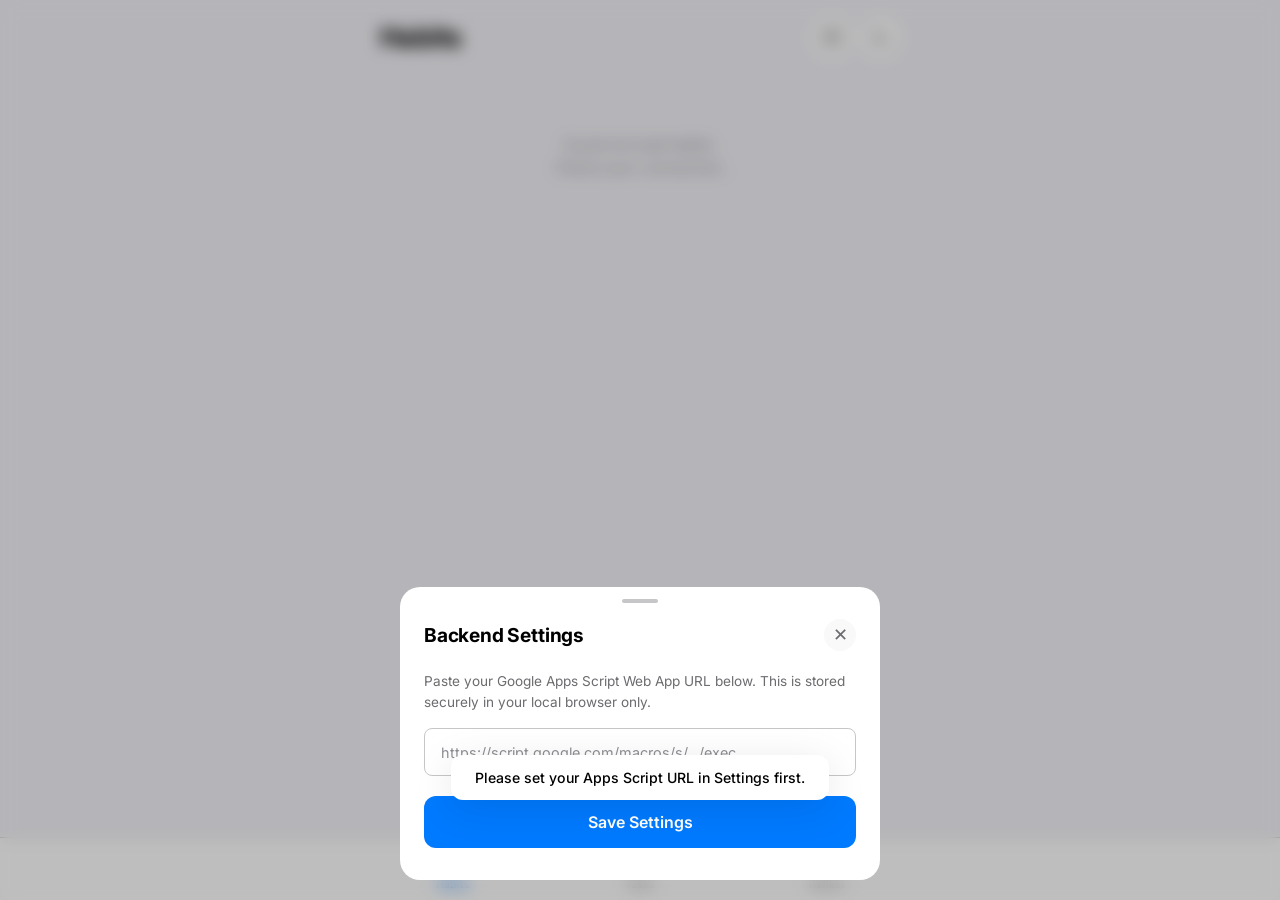
==== index.html @ 32184c13 "initial commit" ====
<!DOCTYPE html>
<html lang="en" data-theme="dark">
<head>
  <meta charset="UTF-8">
  <meta name="viewport" content="width=device-width, initial-scale=1.0, viewport-fit=cover">
  <title>Habits — Behavior Log</title>
  <meta name="description" content="Log your daily habits and discover behavioral patterns.">

  <!-- PWA -->
  <link rel="manifest" href="manifest.json">
  <meta name="theme-color" content="#000000">
  <meta name="apple-mobile-web-app-capable" content="yes">
  <meta name="apple-mobile-web-app-status-bar-style" content="black-translucent">
  <link rel="icon" href="icon-512.png">
  <link rel="apple-touch-icon" href="icon-512.png">

  <!-- Styles -->
  <link rel="stylesheet" href="style.css">
</head>
<body>

  <!-- ====== Header ====== -->
  <header class="header container">
    <h1>Habits</h1>
    <div style="display: flex; gap: 8px; align-items: center;">
      <button id="install-btn" class="theme-toggle hidden" aria-label="Install App" title="Install App">
        <svg viewBox="0 0 24 24" fill="none" stroke="currentColor" stroke-width="1.5" stroke-linecap="round" stroke-linejoin="round">
          <path d="M21 15v4a2 2 0 0 1-2 2H5a2 2 0 0 1-2-2v-4M7 10l5 5 5-5M12 15V3"/>
        </svg>
      </button>
      <button id="settings-btn" class="theme-toggle" aria-label="API Settings" title="API Settings">
        <svg viewBox="0 0 24 24" fill="none" stroke="currentColor" stroke-width="1.5" stroke-linecap="round" stroke-linejoin="round">
          <circle cx="12" cy="12" r="3"/>
          <path d="M19.4 15a1.65 1.65 0 0 0 .33 1.82l.06.06a2 2 0 1 1-2.83 2.83l-.06-.06a1.65 1.65 0 0 0-1.82-.33 1.65 1.65 0 0 0-1 1.51V21a2 2 0 0 1-4 0v-.09A1.65 1.65 0 0 0 9 19.4a1.65 1.65 0 0 0-1.82.33l-.06.06a2 2 0 1 1-2.83-2.83l.06-.06a1.65 1.65 0 0 0 .33-1.82 1.65 1.65 0 0 0-1.51-1H3a2 2 0 0 1 0-4h.09A1.65 1.65 0 0 0 4.6 9a1.65 1.65 0 0 0-.33-1.82l-.06-.06a2 2 0 1 1 2.83-2.83l.06.06a1.65 1.65 0 0 0 1.82.33H9a1.65 1.65 0 0 0 1-1.51V3a2 2 0 0 1 4 0v.09a1.65 1.65 0 0 0 1 1.51 1.65 1.65 0 0 0 1.82-.33l.06-.06a2 2 0 1 1 2.83 2.83l-.06.06a1.65 1.65 0 0 0-.33 1.82V9a1.65 1.65 0 0 0 1.51 1H21a2 2 0 0 1 0 4h-.09a1.65 1.65 0 0 0-1.51 1z"/>
        </svg>
      </button>
      <button id="theme-toggle" class="theme-toggle" aria-label="Toggle theme"></button>
    </div>
  </header>

  <!-- ====== Settings Modal ====== -->
  <div id="settings-overlay" class="modal-overlay">
    <div class="modal">
      <div class="modal-handle"></div>
      <div class="modal-header">
        <h2>Backend Settings</h2>
        <button id="settings-close" class="modal-close" aria-label="Close">✕</button>
      </div>
      <p style="font-size: 0.85rem; color: var(--text-secondary); margin-bottom: 16px;">
        Paste your Google Apps Script Web App URL below. This is stored securely in your local browser only.
      </p>
      <input type="password" id="api-url-input" class="notes-field" style="min-height: 48px; margin-bottom: 20px;" placeholder="https://script.google.com/macros/s/.../exec">
      <button id="settings-save-btn" class="save-btn">Save Settings</button>
    </div>
  </div>

  <!-- ====== Content ====== -->
  <main class="container">
    <div id="loading" class="loading">
      <div class="loading-spinner"></div>
      <p>Loading habits…</p>
    </div>
    <div id="list" class="card-list"></div>
  </main>

  <!-- ====== Log Modal ====== -->
  <div id="modal-overlay" class="modal-overlay">
    <div class="modal">
      <div class="modal-handle"></div>

      <div class="modal-header">
        <h2 id="modal-title">Habit Name</h2>
        <button id="modal-close" class="modal-close" aria-label="Close">✕</button>
      </div>

      <!-- Status Selection -->
      <div class="status-group">
        <button class="status-btn" data-status="Done">
          <span class="status-icon">✓</span>
          Done
        </button>
        <button class="status-btn" data-status="Failed">
          <span class="status-icon">✗</span>
          Failed
        </button>
        <button class="status-btn" data-status="Skipped">
          <span class="status-icon">○</span>
          Skipped
        </button>
      </div>

      <!-- Reason Selection (shown for Failed / Skipped) -->
      <div id="reason-section" class="reason-section">
        <p class="reason-label">What happened?</p>
        <div class="reason-chips">
          <button class="chip" data-reason="Phone">📱 Phone</button>
          <button class="chip" data-reason="Social Media">📲 Social Media</button>
          <button class="chip" data-reason="Too Tired">😴 Too Tired</button>
          <button class="chip" data-reason="No Motivation">😐 No Motivation</button>
          <button class="chip" data-reason="Forgot">🤔 Forgot</button>
          <button class="chip" data-reason="Unexpected Work">💼 Unexpected Work</button>
          <button class="chip" data-reason="No Time">⏰ No Time</button>
          <button class="chip" data-reason="Other">💬 Other</button>
        </div>
      </div>

      <!-- Notes -->
      <textarea id="notes" class="notes-field" placeholder="Notes (optional)" rows="3"></textarea>

      <!-- Save -->
      <button id="save-btn" class="save-btn" disabled>Save Log</button>
    </div>
  </div>

  <!-- ====== Bottom Navigation ====== -->
  <nav class="bottom-nav">
    <div class="nav-inner">
      <a href="index.html" class="nav-item active" aria-label="Habits">
        <svg viewBox="0 0 24 24" fill="none" stroke="currentColor" stroke-width="1.5" stroke-linecap="round" stroke-linejoin="round">
          <circle cx="12" cy="12" r="10"/>
          <path d="m9 12 2 2 4-4"/>
        </svg>
        <span>Habits</span>
      </a>
      <a href="tasks.html" class="nav-item" aria-label="Tasks">
        <svg viewBox="0 0 24 24" fill="none" stroke="currentColor" stroke-width="1.5" stroke-linecap="round" stroke-linejoin="round">
          <rect x="4" y="3" width="16" height="18" rx="2"/>
          <path d="M10 7h4M8 12h8M8 16h5"/>
        </svg>
        <span>Tasks</span>
      </a>
      <a href="reflection.html" class="nav-item" aria-label="Reflect">
        <svg viewBox="0 0 24 24" fill="none" stroke="currentColor" stroke-width="1.5" stroke-linecap="round" stroke-linejoin="round">
          <circle cx="12" cy="12" r="5"/>
          <path d="M12 1v2M12 21v2M4.22 4.22l1.42 1.42M18.36 18.36l1.42 1.42M1 12h2M21 12h2M4.22 19.78l1.42-1.42M18.36 5.64l1.42-1.42"/>
        </svg>
        <span>Reflect</span>
      </a>
    </div>
  </nav>

  <!-- ====== Scripts ====== -->
  <script src="script.js"></script>
  <script>
    // Initialize the Habits page
    document.addEventListener('DOMContentLoaded', initHabitsPage);
  </script>
</body>
</html>
---- style.css ----
/* ============================================================
   Behavior Log — Stylesheet
   A premium minimal design inspired by Apple's design language.
   ============================================================ */

/* --- Google Font --- */
@import url('https://fonts.googleapis.com/css2?family=Inter:wght@400;500;600;700&display=swap');

/* ============================================================
   Design Tokens
   ============================================================ */
:root {
  /* Dark theme (default) */
  --bg: #000000;
  --bg-secondary: #0a0a0a;
  --surface: #1c1c1e;
  --surface-hover: #2c2c2e;
  --separator: #38383a;
  --text: #ffffff;
  --text-secondary: #8e8e93;
  --text-tertiary: #636366;
  --accent: #0a84ff;
  --accent-hover: #409cff;
  --success: #30d158;
  --success-bg: rgba(48, 209, 88, 0.12);
  --danger: #ff453a;
  --danger-bg: rgba(255, 69, 58, 0.12);
  --warning: #ff9f0a;
  --warning-bg: rgba(255, 159, 10, 0.12);
  --nav-bg: rgba(28, 28, 30, 0.88);
  --modal-overlay: rgba(0, 0, 0, 0.5);
  --shadow: 0 2px 20px rgba(0, 0, 0, 0.4);
  --shadow-lg: 0 8px 40px rgba(0, 0, 0, 0.5);
  --radius: 16px;
  --radius-sm: 12px;
  --radius-xs: 8px;
  --transition: 0.25s cubic-bezier(0.25, 0.1, 0.25, 1);
  --font: 'Inter', -apple-system, BlinkMacSystemFont, 'Segoe UI', sans-serif;
}

[data-theme="light"] {
  --bg: #f2f2f7;
  --bg-secondary: #e5e5ea;
  --surface: #ffffff;
  --surface-hover: #f9f9f9;
  --separator: #c6c6c8;
  --text: #000000;
  --text-secondary: #6c6c70;
  --text-tertiary: #8e8e93;
  --accent: #007aff;
  --accent-hover: #0056b3;
  --success: #248a3d;
  --success-bg: rgba(36, 138, 61, 0.1);
  --danger: #d70015;
  --danger-bg: rgba(215, 0, 21, 0.08);
  --warning: #c27800;
  --warning-bg: rgba(194, 120, 0, 0.08);
  --nav-bg: rgba(255, 255, 255, 0.88);
  --modal-overlay: rgba(0, 0, 0, 0.25);
  --shadow: 0 2px 20px rgba(0, 0, 0, 0.06);
  --shadow-lg: 0 8px 40px rgba(0, 0, 0, 0.1);
}

/* ============================================================
   Reset & Base
   ============================================================ */
*,
*::before,
*::after {
  margin: 0;
  padding: 0;
  box-sizing: border-box;
}

html {
  font-size: 16px;
  -webkit-text-size-adjust: 100%;
}

body {
  font-family: var(--font);
  background: var(--bg);
  color: var(--text);
  line-height: 1.5;
  min-height: 100dvh;
  padding-bottom: 90px; /* space for bottom nav */
  transition: background var(--transition), color var(--transition);
  -webkit-font-smoothing: antialiased;
  -moz-osx-font-smoothing: grayscale;
}

/* ============================================================
   Layout
   ============================================================ */
.container {
  max-width: 560px;
  margin: 0 auto;
  padding: 0 20px;
}

/* ============================================================
   Header
   ============================================================ */
.header {
  position: sticky;
  top: 0;
  z-index: 50;
  padding: 16px 20px;
  display: flex;
  align-items: center;
  justify-content: space-between;
  background: var(--bg);
  transition: background var(--transition);
}

.header h1 {
  font-size: 1.75rem;
  font-weight: 700;
  letter-spacing: -0.02em;
}

.theme-toggle {
  display: flex;
  align-items: center;
  justify-content: center;
  width: 40px;
  height: 40px;
  border: none;
  border-radius: 50%;
  background: var(--surface);
  color: var(--text-secondary);
  cursor: pointer;
  transition: background var(--transition), transform var(--transition);
}

.theme-toggle:hover {
  background: var(--surface-hover);
}

.theme-toggle:active {
  transform: scale(0.92);
}

.theme-toggle svg {
  width: 20px;
  height: 20px;
}

/* ============================================================
   Cards — Habit / Task items
   ============================================================ */
.card-list {
  display: flex;
  flex-direction: column;
  gap: 10px;
  padding: 8px 0 24px;
}

.card {
  background: var(--surface);
  border-radius: var(--radius-sm);
  padding: 18px 20px;
  cursor: pointer;
  transition: background var(--transition), transform var(--transition),
              box-shadow var(--transition);
  animation: card-enter 0.4s ease both;
}

.card:hover {
  background: var(--surface-hover);
  box-shadow: var(--shadow);
}

.card:active {
  transform: scale(0.98);
}

.card-name {
  display: block;
  font-size: 1.05rem;
  font-weight: 600;
  color: var(--text);
}

.card-meta {
  display: block;
  font-size: 0.82rem;
  color: var(--text-tertiary);
  margin-top: 4px;
}

@keyframes card-enter {
  from {
    opacity: 0;
    transform: translateY(12px);
  }
  to {
    opacity: 1;
    transform: translateY(0);
  }
}

/* ============================================================
   Loading & Empty States
   ============================================================ */
.loading,
.empty-state {
  text-align: center;
  padding: 60px 20px;
  color: var(--text-tertiary);
  font-size: 0.95rem;
}

.loading-spinner {
  display: inline-block;
  width: 24px;
  height: 24px;
  border: 2px solid var(--separator);
  border-top-color: var(--accent);
  border-radius: 50%;
  animation: spin 0.8s linear infinite;
  margin-bottom: 12px;
}

@keyframes spin {
  to { transform: rotate(360deg); }
}

/* ============================================================
   Modal — Log Entry
   ============================================================ */
.modal-overlay {
  position: fixed;
  inset: 0;
  z-index: 100;
  background: var(--modal-overlay);
  backdrop-filter: blur(8px);
  -webkit-backdrop-filter: blur(8px);
  display: flex;
  align-items: flex-end;
  justify-content: center;
  opacity: 0;
  visibility: hidden;
  transition: opacity 0.3s ease, visibility 0.3s ease;
}

.modal-overlay.active {
  opacity: 1;
  visibility: visible;
}

.modal {
  background: var(--surface);
  border-radius: 20px 20px 0 0;
  width: 100%;
  max-width: 560px;
  max-height: 85dvh;
  overflow-y: auto;
  padding: 0 24px 32px;
  transform: translateY(100%);
  transition: transform 0.35s cubic-bezier(0.32, 0.72, 0, 1);
}

.modal-overlay.active .modal {
  transform: translateY(0);
}

.modal-handle {
  display: flex;
  justify-content: center;
  padding: 12px 0 8px;
}

.modal-handle::after {
  content: '';
  width: 36px;
  height: 4px;
  background: var(--separator);
  border-radius: 2px;
}

.modal-header {
  display: flex;
  align-items: center;
  justify-content: space-between;
  padding: 8px 0 20px;
}

.modal-header h2 {
  font-size: 1.2rem;
  font-weight: 700;
  letter-spacing: -0.01em;
}

.modal-close {
  display: flex;
  align-items: center;
  justify-content: center;
  width: 32px;
  height: 32px;
  border: none;
  border-radius: 50%;
  background: var(--surface-hover);
  color: var(--text-secondary);
  font-size: 1.1rem;
  cursor: pointer;
  transition: background var(--transition), transform var(--transition);
}

.modal-close:active {
  transform: scale(0.9);
}

/* --- Status Buttons --- */
.status-group {
  display: grid;
  grid-template-columns: repeat(3, 1fr);
  gap: 10px;
  margin-bottom: 24px;
}

.status-btn {
  display: flex;
  flex-direction: column;
  align-items: center;
  gap: 6px;
  padding: 16px 8px;
  border: 1.5px solid var(--separator);
  border-radius: var(--radius-sm);
  background: transparent;
  color: var(--text-secondary);
  font-family: var(--font);
  font-size: 0.82rem;
  font-weight: 500;
  cursor: pointer;
  transition: all var(--transition);
}

.status-btn .status-icon {
  font-size: 1.3rem;
}

.status-btn:active {
  transform: scale(0.95);
}

.status-btn.active-done {
  border-color: var(--success);
  background: var(--success-bg);
  color: var(--success);
}

.status-btn.active-failed {
  border-color: var(--danger);
  background: var(--danger-bg);
  color: var(--danger);
}

.status-btn.active-skipped {
  border-color: var(--warning);
  background: var(--warning-bg);
  color: var(--warning);
}

/* --- Reason Section --- */
.reason-section {
  margin-bottom: 24px;
  max-height: 0;
  overflow: hidden;
  opacity: 0;
  transition: max-height 0.35s ease, opacity 0.25s ease, margin 0.35s ease;
}

.reason-section.visible {
  max-height: 300px;
  opacity: 1;
}

.reason-label {
  font-size: 0.85rem;
  font-weight: 600;
  color: var(--text-secondary);
  margin-bottom: 12px;
}

.reason-chips {
  display: flex;
  flex-wrap: wrap;
  gap: 8px;
}

.chip {
  padding: 8px 14px;
  border: 1px solid var(--separator);
  border-radius: 20px;
  background: transparent;
  color: var(--text-secondary);
  font-family: var(--font);
  font-size: 0.8rem;
  font-weight: 500;
  cursor: pointer;
  transition: all var(--transition);
  white-space: nowrap;
}

.chip:active {
  transform: scale(0.95);
}

.chip.active {
  border-color: var(--accent);
  background: rgba(10, 132, 255, 0.12);
  color: var(--accent);
}

/* --- Notes --- */
.notes-field {
  width: 100%;
  min-height: 80px;
  padding: 14px 16px;
  border: 1px solid var(--separator);
  border-radius: var(--radius-xs);
  background: transparent;
  color: var(--text);
  font-family: var(--font);
  font-size: 0.9rem;
  resize: vertical;
  transition: border-color var(--transition);
  margin-bottom: 24px;
}

.notes-field::placeholder {
  color: var(--text-tertiary);
}

.notes-field:focus {
  outline: none;
  border-color: var(--accent);
}

/* --- Save Button --- */
.save-btn {
  width: 100%;
  padding: 16px;
  border: none;
  border-radius: var(--radius-sm);
  background: var(--accent);
  color: #ffffff;
  font-family: var(--font);
  font-size: 1rem;
  font-weight: 600;
  cursor: pointer;
  transition: background var(--transition), opacity var(--transition),
              transform var(--transition);
}

.save-btn:hover:not(:disabled) {
  background: var(--accent-hover);
}

.save-btn:active:not(:disabled) {
  transform: scale(0.98);
}

.save-btn:disabled {
  opacity: 0.35;
  cursor: not-allowed;
}

.save-btn.saved {
  background: var(--success);
}

/* ============================================================
   Insight Cards — Reflection Page
   ============================================================ */
.insight-list {
  display: flex;
  flex-direction: column;
  gap: 12px;
  padding: 8px 0 24px;
}

.insight-card {
  background: var(--surface);
  border-radius: var(--radius-sm);
  padding: 20px;
  animation: card-enter 0.4s ease both;
}

.insight-title {
  font-size: 0.78rem;
  font-weight: 600;
  text-transform: uppercase;
  letter-spacing: 0.04em;
  color: var(--text-tertiary);
  margin-bottom: 6px;
}

.insight-text {
  font-size: 1rem;
  font-weight: 500;
  color: var(--text);
  line-height: 1.5;
  white-space: pre-line;
}

/* Insight accent colors */
.insight-card.positive .insight-title { color: var(--success); }
.insight-card.negative .insight-title { color: var(--danger); }
.insight-card.neutral .insight-title  { color: var(--accent); }
.insight-card.warning .insight-title  { color: var(--warning); }

/* --- Refresh Button --- */
.refresh-btn {
  display: flex;
  align-items: center;
  gap: 6px;
  padding: 10px 18px;
  border: 1px solid var(--separator);
  border-radius: 20px;
  background: transparent;
  color: var(--text-secondary);
  font-family: var(--font);
  font-size: 0.85rem;
  font-weight: 500;
  cursor: pointer;
  transition: all var(--transition);
}

.refresh-btn:active {
  transform: scale(0.95);
}

.refresh-btn svg {
  width: 16px;
  height: 16px;
}

/* ============================================================
   Bottom Navigation
   ============================================================ */
.bottom-nav {
  position: fixed;
  bottom: 0;
  left: 0;
  right: 0;
  z-index: 80;
  display: flex;
  justify-content: center;
  background: var(--nav-bg);
  backdrop-filter: blur(20px);
  -webkit-backdrop-filter: blur(20px);
  border-top: 0.5px solid var(--separator);
  padding-bottom: env(safe-area-inset-bottom, 0);
}

.nav-inner {
  display: flex;
  width: 100%;
  max-width: 560px;
}

.nav-item {
  flex: 1;
  display: flex;
  flex-direction: column;
  align-items: center;
  gap: 4px;
  padding: 10px 0 8px;
  text-decoration: none;
  color: var(--text-tertiary);
  font-size: 0.68rem;
  font-weight: 500;
  transition: color var(--transition);
}

.nav-item svg {
  width: 24px;
  height: 24px;
  transition: color var(--transition);
}

.nav-item.active {
  color: var(--accent);
}

/* ============================================================
   Utility
   ============================================================ */
.hidden {
  display: none !important;
}

/* Scrollbar */
::-webkit-scrollbar {
  width: 4px;
}

::-webkit-scrollbar-track {
  background: transparent;
}

::-webkit-scrollbar-thumb {
  background: var(--separator);
  border-radius: 2px;
}

/* ============================================================
   Toast Notification
   ============================================================ */
.toast {
  position: fixed;
  bottom: 100px;
  left: 50%;
  transform: translateX(-50%) translateY(20px);
  background: var(--surface);
  color: var(--text);
  padding: 12px 24px;
  border-radius: 12px;
  font-size: 0.88rem;
  font-weight: 500;
  box-shadow: var(--shadow-lg);
  opacity: 0;
  visibility: hidden;
  transition: all 0.3s ease;
  z-index: 200;
  white-space: nowrap;
}

.toast.show {
  opacity: 1;
  visibility: visible;
  transform: translateX(-50%) translateY(0);
}

/* ============================================================
   Responsive Adjustments
   ============================================================ */
@media (min-width: 600px) {
  .modal {
    border-radius: 20px;
    margin-bottom: 20px;
    max-width: 480px;
  }
}
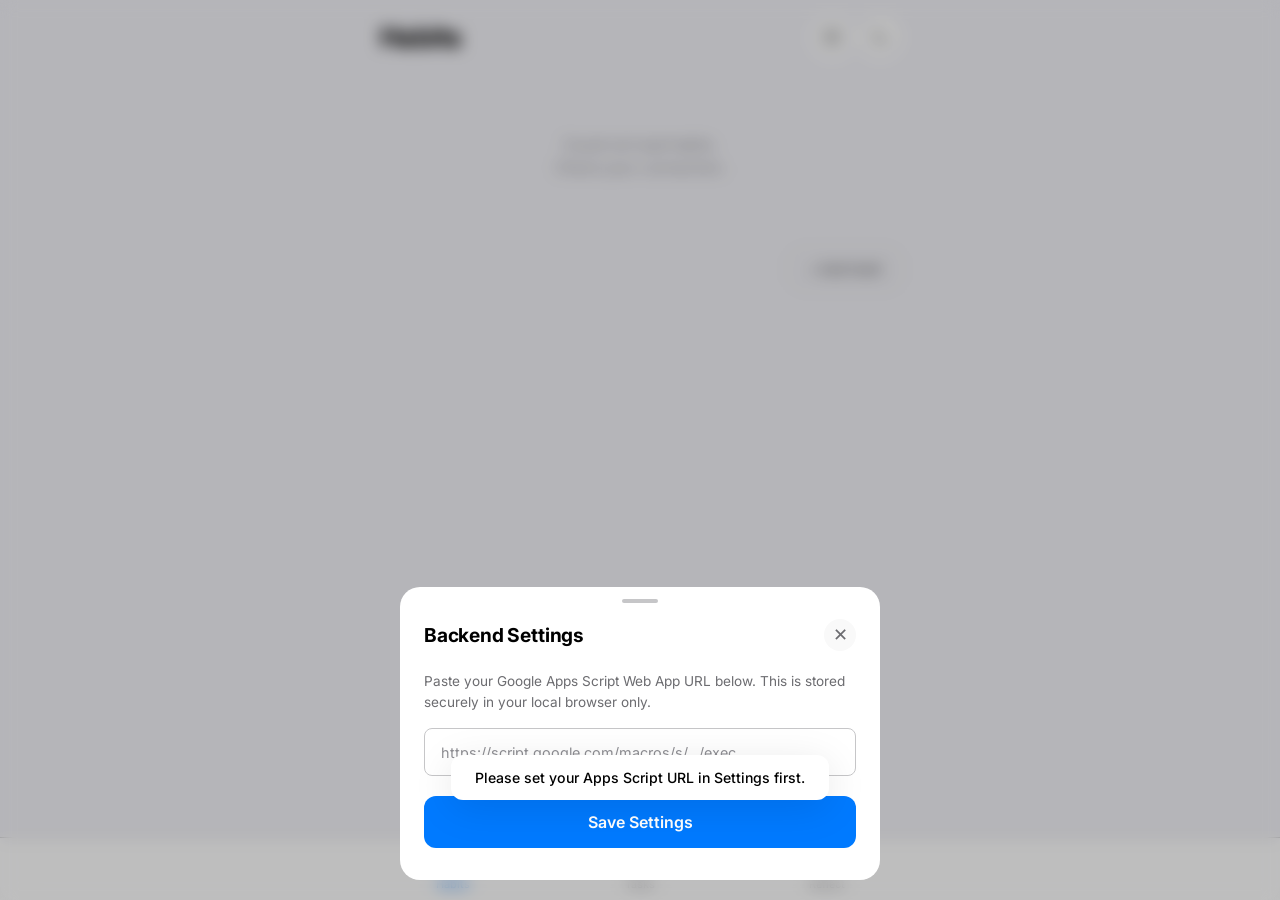
==== commit 2d12ede8: "Initialize Behavior Log PWA with dynamic Settings, Add Item modal, and push notifications" ====
--- a/index.html
+++ b/index.html
@@ -60,8 +60,37 @@
       <div class="loading-spinner"></div>
       <p>Loading habits…</p>
     </div>
+    
+    <div style="display: flex; justify-content: flex-end; padding: 10px 0;">
+      <button id="add-item-trigger-btn" class="refresh-btn" style="border-radius: 12px; padding: 10px 16px; font-weight: 600;">
+        + Add Habit
+      </button>
+    </div>
+
     <div id="list" class="card-list"></div>
   </main>
+
+  <!-- ====== Add Item Modal ====== -->
+  <div id="add-item-overlay" class="modal-overlay">
+    <div class="modal">
+      <div class="modal-handle"></div>
+      <div class="modal-header">
+        <h2 id="add-modal-title">Create Habit</h2>
+        <button id="add-modal-close" class="modal-close" aria-label="Close">✕</button>
+      </div>
+      
+      <p class="reason-label">Name</p>
+      <input type="text" id="new-item-name" class="notes-field" style="min-height: 48px; margin-bottom: 16px;" placeholder="e.g. Read Book, Workout">
+      
+      <p class="reason-label">Scheduled Time (optional)</p>
+      <input type="text" id="new-item-time" class="notes-field" style="min-height: 48px; margin-bottom: 16px;" placeholder="e.g. 07:00 AM, Evening">
+      
+      <p class="reason-label">Place (optional)</p>
+      <input type="text" id="new-item-place" class="notes-field" style="min-height: 48px; margin-bottom: 24px;" placeholder="e.g. Living Room, Bedroom">
+
+      <button id="add-item-save-btn" class="save-btn">Create Habit</button>
+    </div>
+  </div>
 
   <!-- ====== Log Modal ====== -->
   <div id="modal-overlay" class="modal-overlay">
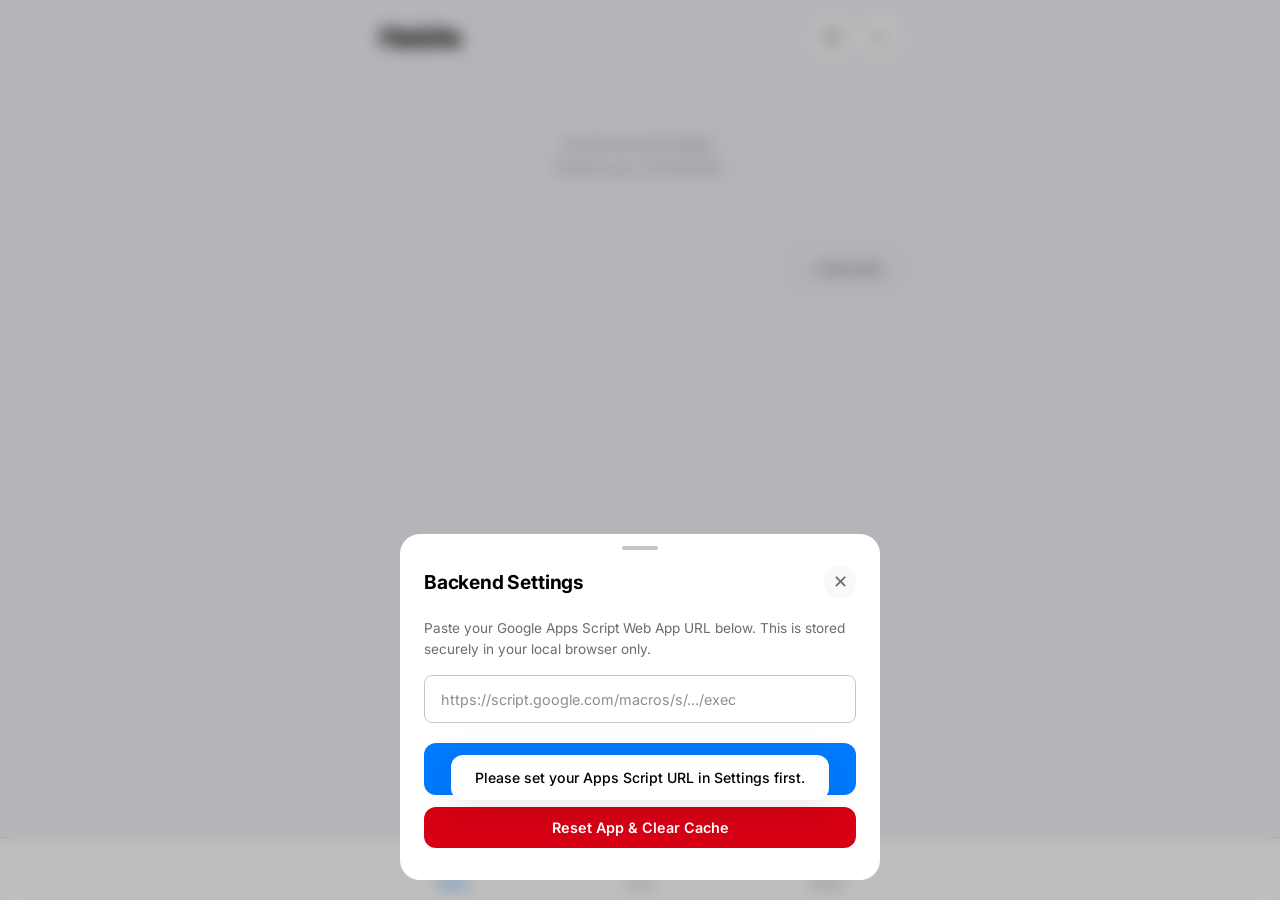
==== commit 37927962: "cache reset and habit & task adding feature" ====
--- a/index.html
+++ b/index.html
@@ -50,7 +50,8 @@
         Paste your Google Apps Script Web App URL below. This is stored securely in your local browser only.
       </p>
       <input type="password" id="api-url-input" class="notes-field" style="min-height: 48px; margin-bottom: 20px;" placeholder="https://script.google.com/macros/s/.../exec">
-      <button id="settings-save-btn" class="save-btn">Save Settings</button>
+      <button id="settings-save-btn" class="save-btn" style="margin-bottom: 12px;">Save Settings</button>
+      <button id="settings-reset-btn" class="save-btn" style="background: var(--danger); font-size: 0.9rem; padding: 12px;">Reset App & Clear Cache</button>
     </div>
   </div>
 
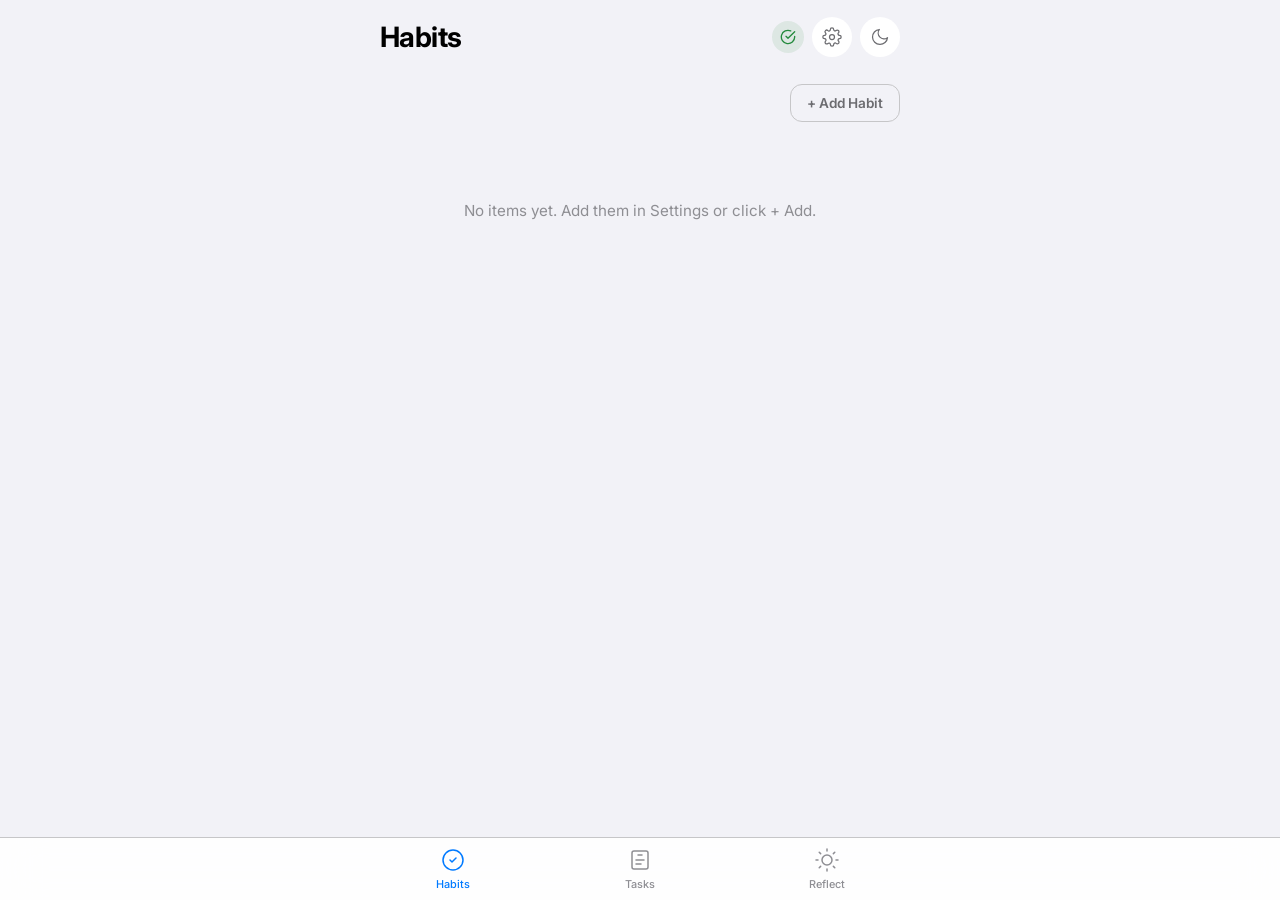
==== commit f9cc9fc0: "feat: add successful habit/task reflection logging + separate Reflections sheet with delta sync - Ad" ====
--- a/index.html
+++ b/index.html
@@ -23,6 +23,12 @@
   <header class="header container">
     <h1>Habits</h1>
     <div style="display: flex; gap: 8px; align-items: center;">
+      <div id="sync-indicator" class="sync-indicator sync-online" title="Online — Synced">
+        <svg viewBox="0 0 24 24" fill="none" stroke="currentColor" stroke-width="2" stroke-linecap="round" stroke-linejoin="round">
+          <path d="M22 11.08V12a10 10 0 1 1-5.93-9.14"/>
+          <polyline points="22 4 12 14.01 9 11.01"/>
+        </svg>
+      </div>
       <button id="install-btn" class="theme-toggle hidden" aria-label="Install App" title="Install App">
         <svg viewBox="0 0 24 24" fill="none" stroke="currentColor" stroke-width="1.5" stroke-linecap="round" stroke-linejoin="round">
           <path d="M21 15v4a2 2 0 0 1-2 2H5a2 2 0 0 1-2-2v-4M7 10l5 5 5-5M12 15V3"/>
@@ -51,7 +57,7 @@
       </p>
       <input type="password" id="api-url-input" class="notes-field" style="min-height: 48px; margin-bottom: 20px;" placeholder="https://script.google.com/macros/s/.../exec">
       <button id="settings-save-btn" class="save-btn" style="margin-bottom: 12px;">Save Settings</button>
-      <button id="settings-reset-btn" class="save-btn" style="background: var(--danger); font-size: 0.9rem; padding: 12px;">Reset App & Clear Cache</button>
+      <button id="settings-reset-btn" class="save-btn" style="background: var(--danger); font-size: 0.9rem; padding: 12px;">Reset App &amp; Clear Cache</button>
     </div>
   </div>
 
@@ -84,10 +90,21 @@
       <input type="text" id="new-item-name" class="notes-field" style="min-height: 48px; margin-bottom: 16px;" placeholder="e.g. Read Book, Workout">
       
       <p class="reason-label">Scheduled Time (optional)</p>
-      <input type="text" id="new-item-time" class="notes-field" style="min-height: 48px; margin-bottom: 16px;" placeholder="e.g. 07:00 AM, Evening">
+      <input type="time" id="new-item-time" class="notes-field time-picker-field" style="min-height: 48px; margin-bottom: 16px;">
       
       <p class="reason-label">Place (optional)</p>
       <input type="text" id="new-item-place" class="notes-field" style="min-height: 48px; margin-bottom: 24px;" placeholder="e.g. Living Room, Bedroom">
+
+      <p class="reason-label">Habit Type</p>
+      <select id="new-item-type" class="notes-field" style="min-height: 48px; margin-bottom: 24px; background: var(--surface); color: var(--text);">
+        <option value="Good">Good Habit (To Build)</option>
+        <option value="Bad">Bad Habit (To Quit)</option>
+      </select>
+
+      <label style="display: flex; align-items: center; gap: 8px; font-size: 0.85rem; color: var(--text-secondary); cursor: pointer; margin-bottom: 24px;">
+        <input type="checkbox" id="new-item-remind" checked style="width: 16px; height: 16px; accent-color: var(--accent);">
+        Enable Reminder Notification
+      </label>
 
       <button id="add-item-save-btn" class="save-btn">Create Habit</button>
     </div>
@@ -99,29 +116,87 @@
       <div class="modal-handle"></div>
 
       <div class="modal-header">
-        <h2 id="modal-title">Habit Name</h2>
+        <div>
+          <h2 id="modal-title">Habit Name</h2>
+          <span id="modal-badge" class="card-meta" style="color: var(--accent); font-weight: 600; text-transform: uppercase; font-size: 0.72rem; margin-top: 4px; display: inline-block;"></span>
+        </div>
         <button id="modal-close" class="modal-close" aria-label="Close">✕</button>
+      </div>
+
+      <!-- Custom Date & Time Fields (Back-dating) -->
+      <div style="display: grid; grid-template-columns: 1fr 1fr; gap: 10px; margin-bottom: 20px;">
+        <div>
+          <p class="reason-label" style="margin-bottom: 6px;">Date</p>
+          <input type="date" id="log-date" class="notes-field" style="min-height: 44px; margin-bottom: 0; padding: 8px 12px; font-size: 0.85rem;">
+        </div>
+        <div>
+          <p class="reason-label" style="margin-bottom: 6px;">Time</p>
+          <input type="time" id="log-time" class="notes-field" style="min-height: 44px; margin-bottom: 0; padding: 8px 12px; font-size: 0.85rem;">
+        </div>
+      </div>
+
+      <!-- Reminder Toggle -->
+      <div id="log-remind-wrapper" style="margin-bottom: 20px;">
+        <label style="display: flex; align-items: center; gap: 8px; font-size: 0.85rem; color: var(--text-secondary); cursor: pointer;">
+          <input type="checkbox" id="log-remind-checkbox" style="width: 16px; height: 16px; accent-color: var(--accent);">
+          Remind me at scheduled time
+        </label>
       </div>
 
       <!-- Status Selection -->
       <div class="status-group">
-        <button class="status-btn" data-status="Done">
+        <button class="status-btn" data-status="Done" id="status-btn-done">
           <span class="status-icon">✓</span>
-          Done
+          <span id="status-text-done">Done</span>
         </button>
-        <button class="status-btn" data-status="Failed">
+        <button class="status-btn" data-status="Failed" id="status-btn-failed">
           <span class="status-icon">✗</span>
-          Failed
+          <span id="status-text-failed">Failed</span>
         </button>
-        <button class="status-btn" data-status="Skipped">
+        <button class="status-btn" data-status="Skipped" id="status-btn-skipped">
           <span class="status-icon">○</span>
-          Skipped
+          <span id="status-text-skipped">Skipped</span>
         </button>
+      </div>
+
+      <!-- Resist Section (shown for quit habits when Resisted) -->
+      <div id="resist-section" class="reason-section">
+        <p class="reason-label">💪 How did you resist?</p>
+        <p style="font-size: 0.78rem; color: var(--text-tertiary); margin-bottom: 12px;">Share what strategy helped you stay strong — this helps track what works for you.</p>
+        <textarea id="resist-notes" class="notes-field" placeholder="e.g. I went for a walk, called a friend, drank water instead, did deep breathing…" rows="3"></textarea>
+      </div>
+
+      <!-- Build Done Section (shown for build habits when Done) -->
+      <div id="build-done-section" class="reason-section">
+        <p class="reason-label" style="color: var(--success);">✓ How did you do this today?</p>
+        <p style="font-size: 0.78rem; color: var(--text-tertiary); margin-bottom: 12px;">Your own strategies — this gets analyzed to show what consistently works for you.</p>
+        <textarea id="build-done-notes" class="notes-field" placeholder="e.g. I did it right after waking up, I set a timer, I prepared the night before..." rows="3" style="margin-bottom: 0;"></textarea>
+      </div>
+
+      <!-- Build Fail Section (shown for build habits when Failed) -->
+      <div id="build-fail-section" class="reason-section">
+        <p class="reason-label" style="color: var(--danger);">⚠️ Why did you fail?</p>
+        <textarea id="build-fail-notes" class="notes-field" placeholder="e.g. I procrastinated, got distracted, didn't have my gear ready..." rows="2" style="margin-bottom: 12px;"></textarea>
+        
+        <p class="reason-label" style="color: var(--success);">🌱 How can you do better next time?</p>
+        <textarea id="build-better-notes" class="notes-field" placeholder="e.g. I will prepare my environment, set a smaller target, reduce friction..." rows="2" style="margin-bottom: 0;"></textarea>
+      </div>
+
+      <!-- Task Done Section (shown for tasks when Done) -->
+      <div id="task-done-section" class="reason-section">
+        <p class="reason-label" style="color: var(--success);">✓ How did you achieve this task?</p>
+        <textarea id="task-done-notes" class="notes-field" placeholder="e.g. I focused for 30 minutes, did it early in the morning, followed my plan..." rows="3" style="margin-bottom: 0;"></textarea>
+      </div>
+
+      <!-- Task Fail Section (shown for tasks when Failed) -->
+      <div id="task-fail-section" class="reason-section">
+        <p class="reason-label" style="color: var(--danger);">✗ Why did you fail this task?</p>
+        <textarea id="task-fail-notes" class="notes-field" placeholder="e.g. Unexpected workload came up, I underestimated the time needed, forgot..." rows="3" style="margin-bottom: 0;"></textarea>
       </div>
 
       <!-- Reason Selection (shown for Failed / Skipped) -->
       <div id="reason-section" class="reason-section">
-        <p class="reason-label">What happened?</p>
+        <p class="reason-label" id="reason-section-label">What happened?</p>
         <div class="reason-chips">
           <button class="chip" data-reason="Phone">📱 Phone</button>
           <button class="chip" data-reason="Social Media">📲 Social Media</button>
@@ -131,6 +206,11 @@
           <button class="chip" data-reason="Unexpected Work">💼 Unexpected Work</button>
           <button class="chip" data-reason="No Time">⏰ No Time</button>
           <button class="chip" data-reason="Other">💬 Other</button>
+          <!-- Quit-specific chips (hidden by default, shown for Bad habits) -->
+          <button class="chip quit-chip hidden" data-reason="Stress">😰 Stress</button>
+          <button class="chip quit-chip hidden" data-reason="Boredom">😑 Boredom</button>
+          <button class="chip quit-chip hidden" data-reason="Peer Pressure">👥 Peer Pressure</button>
+          <button class="chip quit-chip hidden" data-reason="Craving">🔥 Craving</button>
         </div>
       </div>
 
@@ -138,7 +218,8 @@
       <textarea id="notes" class="notes-field" placeholder="Notes (optional)" rows="3"></textarea>
 
       <!-- Save -->
-      <button id="save-btn" class="save-btn" disabled>Save Log</button>
+      <button id="save-btn" class="save-btn" style="margin-bottom: 12px;">Save Log</button>
+      <button id="delete-item-btn" class="save-btn" style="background: var(--danger); font-size: 0.9rem; padding: 12px;">Delete Habit</button>
     </div>
   </div>
 
@@ -170,6 +251,8 @@
   </nav>
 
   <!-- ====== Scripts ====== -->
+  <script src="db.js"></script>
+  <script src="sync.js"></script>
   <script src="script.js"></script>
   <script>
     // Initialize the Habits page
--- a/style.css
+++ b/style.css
@@ -644,3 +644,181 @@
     max-width: 480px;
   }
 }
+
+/* ============================================================
+   Sync Status Indicator
+   ============================================================ */
+.sync-indicator {
+  display: flex;
+  align-items: center;
+  justify-content: center;
+  width: 32px;
+  height: 32px;
+  border-radius: 50%;
+  transition: all var(--transition);
+  flex-shrink: 0;
+}
+
+.sync-indicator svg {
+  width: 16px;
+  height: 16px;
+}
+
+/* Online / Synced — green */
+.sync-indicator.sync-online {
+  color: var(--success);
+  background: var(--success-bg);
+}
+
+/* Syncing — accent blue with rotation animation */
+.sync-indicator.sync-syncing {
+  color: var(--accent);
+  background: rgba(10, 132, 255, 0.12);
+  animation: sync-pulse 1.2s ease-in-out infinite;
+}
+
+.sync-indicator.sync-syncing svg {
+  animation: sync-rotate 1.5s linear infinite;
+}
+
+/* Offline — amber/warning */
+.sync-indicator.sync-offline {
+  color: var(--warning);
+  background: var(--warning-bg);
+}
+
+@keyframes sync-pulse {
+  0%, 100% { opacity: 1; transform: scale(1); }
+  50% { opacity: 0.7; transform: scale(0.95); }
+}
+
+@keyframes sync-rotate {
+  from { transform: rotate(0deg); }
+  to { transform: rotate(360deg); }
+}
+
+/* ============================================================
+   Offline Banner
+   ============================================================ */
+.offline-banner {
+  position: fixed;
+  top: 0;
+  left: 0;
+  right: 0;
+  z-index: 300;
+  display: flex;
+  align-items: center;
+  justify-content: center;
+  gap: 8px;
+  padding: 10px 20px;
+  background: linear-gradient(135deg, rgba(255, 159, 10, 0.95), rgba(255, 120, 0, 0.95));
+  color: #ffffff;
+  font-size: 0.78rem;
+  font-weight: 500;
+  text-align: center;
+  transform: translateY(-100%);
+  transition: transform 0.3s cubic-bezier(0.32, 0.72, 0, 1);
+  backdrop-filter: blur(8px);
+  -webkit-backdrop-filter: blur(8px);
+}
+
+.offline-banner.visible {
+  transform: translateY(0);
+}
+
+.offline-banner svg {
+  color: rgba(255, 255, 255, 0.9);
+}
+
+/* ============================================================
+   Time Picker Field
+   ============================================================ */
+.time-picker-field {
+  color-scheme: dark;
+  cursor: pointer;
+}
+
+[data-theme="light"] .time-picker-field {
+  color-scheme: light;
+}
+
+/* Style the time input consistently across browsers */
+input[type="time"] {
+  appearance: none;
+  -webkit-appearance: none;
+  position: relative;
+}
+
+input[type="time"]::-webkit-calendar-picker-indicator {
+  filter: invert(0.5);
+  cursor: pointer;
+  padding: 4px;
+  border-radius: 4px;
+  transition: background var(--transition);
+}
+
+input[type="time"]::-webkit-calendar-picker-indicator:hover {
+  background: var(--surface-hover);
+}
+
+[data-theme="light"] input[type="time"]::-webkit-calendar-picker-indicator {
+  filter: invert(0.3);
+}
+
+/* ============================================================
+   Reflection — Habit Filter Bar
+   ============================================================ */
+.filter-bar {
+  padding: 12px 0 4px;
+}
+
+.filter-scroll {
+  display: flex;
+  gap: 8px;
+  overflow-x: auto;
+  -webkit-overflow-scrolling: touch;
+  scrollbar-width: none;
+  padding: 2px 0;
+}
+
+.filter-scroll::-webkit-scrollbar {
+  display: none;
+}
+
+.filter-chip {
+  flex-shrink: 0;
+  padding: 8px 16px;
+  border: 1.5px solid var(--separator);
+  border-radius: 20px;
+  background: transparent;
+  color: var(--text-secondary);
+  font-family: var(--font);
+  font-size: 0.8rem;
+  font-weight: 500;
+  cursor: pointer;
+  transition: all var(--transition);
+  white-space: nowrap;
+}
+
+.filter-chip:active {
+  transform: scale(0.95);
+}
+
+.filter-chip.active {
+  border-color: var(--accent);
+  background: rgba(10, 132, 255, 0.12);
+  color: var(--accent);
+  font-weight: 600;
+}
+
+/* ============================================================
+   Quit Habit — Resist Section
+   ============================================================ */
+#resist-section .notes-field {
+  margin-bottom: 0;
+}
+
+#resist-section .reason-label {
+  color: var(--success);
+}
+
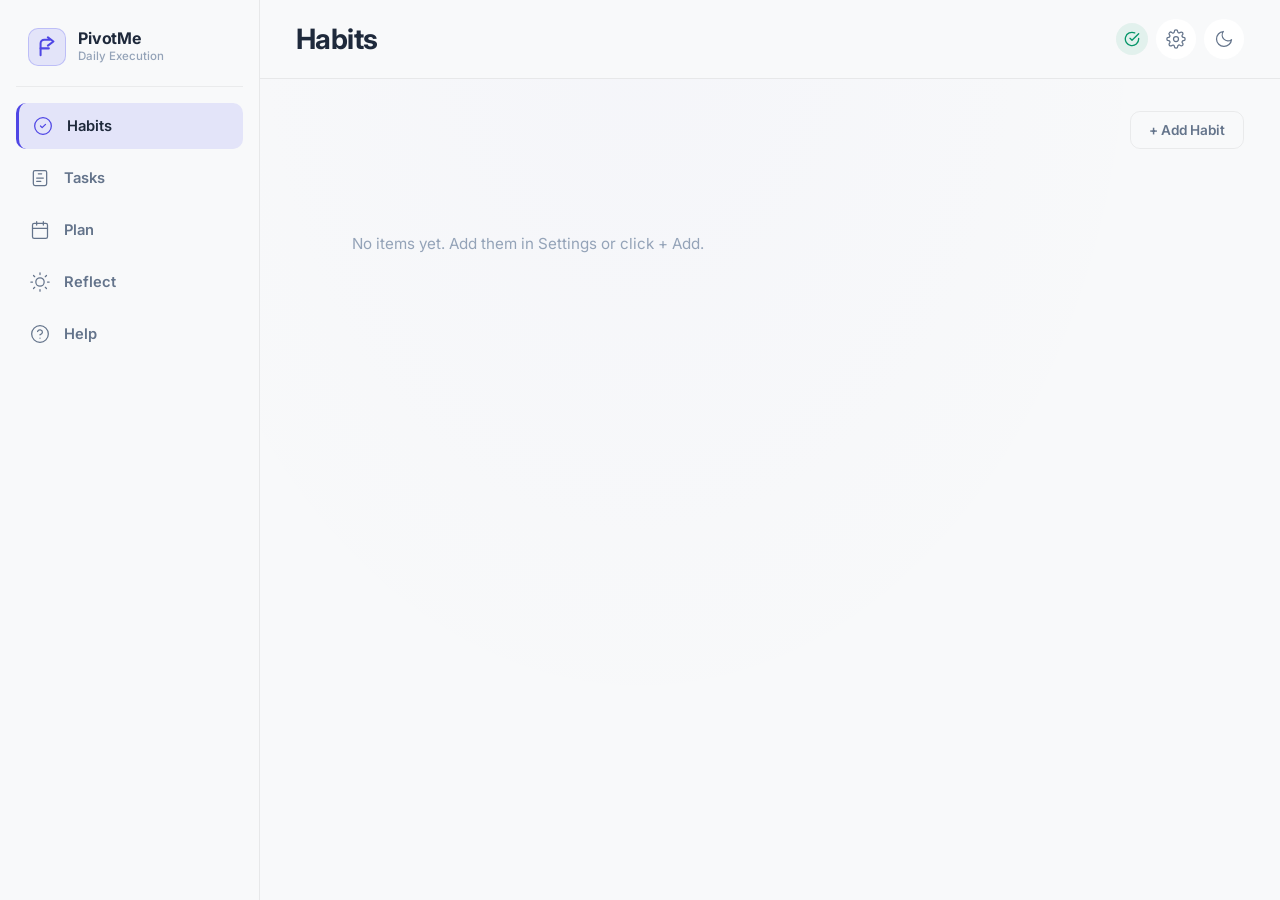
==== commit 57deaa80: "Release PivotMe Version 2" ====
--- a/index.html
+++ b/index.html
@@ -3,12 +3,12 @@
 <head>
   <meta charset="UTF-8">
   <meta name="viewport" content="width=device-width, initial-scale=1.0, viewport-fit=cover">
-  <title>Habits — Behavior Log</title>
-  <meta name="description" content="Log your daily habits and discover behavioral patterns.">
+  <title>Habits — PivotMe</title>
+  <meta name="description" content="Log your daily habits and build consistent execution routines with PivotMe.">
 
   <!-- PWA -->
   <link rel="manifest" href="manifest.json">
-  <meta name="theme-color" content="#000000">
+  <meta name="theme-color" content="#07090D">
   <meta name="apple-mobile-web-app-capable" content="yes">
   <meta name="apple-mobile-web-app-status-bar-style" content="black-translucent">
   <link rel="icon" href="icon-512.png">
@@ -50,13 +50,35 @@
       <div class="modal-handle"></div>
       <div class="modal-header">
         <h2>Backend Settings</h2>
-        <button id="settings-close" class="modal-close" aria-label="Close">✕</button>
+        <button id="settings-close" class="modal-close" aria-label="Close">
+          <svg width="18" height="18" viewBox="0 0 24 24" fill="none" stroke="currentColor" stroke-width="2.2" stroke-linecap="round" stroke-linejoin="round">
+            <line x1="18" y1="6" x2="6" y2="18"/>
+            <line x1="6" y1="6" x2="18" y2="18"/>
+          </svg>
+        </button>
       </div>
       <p style="font-size: 0.85rem; color: var(--text-secondary); margin-bottom: 16px;">
         Paste your Google Apps Script Web App URL below. This is stored securely in your local browser only.
       </p>
       <input type="password" id="api-url-input" class="notes-field" style="min-height: 48px; margin-bottom: 20px;" placeholder="https://script.google.com/macros/s/.../exec">
       <button id="settings-save-btn" class="save-btn" style="margin-bottom: 12px;">Save Settings</button>
+
+      <!-- Help & Guides Section in Settings -->
+      <div style="margin-top: 20px; padding-top: 16px; border-top: 1px solid var(--separator); margin-bottom: 16px;">
+        <h3 style="font-size: 0.92rem; font-weight: 700; color: var(--text); margin-bottom: 4px;">Help &amp; Guides</h3>
+        <p style="font-size: 0.8rem; color: var(--text-tertiary); margin-bottom: 12px;">
+          Learn the PivotMe behavioral loop, how Plan works, and setup instructions.
+        </p>
+        <a href="help.html" class="save-btn" style="display: flex; align-items: center; justify-content: center; gap: 8px; text-decoration: none; background: var(--surface-hover); color: var(--text); border: 1px solid var(--separator); font-size: 0.88rem; padding: 10px 16px;">
+          <svg width="16" height="16" viewBox="0 0 24 24" fill="none" stroke="currentColor" stroke-width="2" stroke-linecap="round" stroke-linejoin="round">
+            <circle cx="12" cy="12" r="10"/>
+            <path d="M9.09 9a3 3 0 0 1 5.83 1c0 2-3 3-3 3"/>
+            <line x1="12" y1="17" x2="12.01" y2="17"/>
+          </svg>
+          <span>Open Help</span>
+        </a>
+      </div>
+
       <button id="settings-reset-btn" class="save-btn" style="background: var(--danger); font-size: 0.9rem; padding: 12px;">Reset App &amp; Clear Cache</button>
     </div>
   </div>
@@ -68,8 +90,9 @@
       <p>Loading habits…</p>
     </div>
     
-    <div style="display: flex; justify-content: flex-end; padding: 10px 0;">
-      <button id="add-item-trigger-btn" class="refresh-btn" style="border-radius: 12px; padding: 10px 16px; font-weight: 600;">
+    <div class="page-action-bar">
+      <div></div>
+      <button id="add-item-trigger-btn" class="refresh-btn" style="border-radius: var(--radius-xs); padding: 10px 18px; font-weight: 600;">
         + Add Habit
       </button>
     </div>
@@ -83,23 +106,54 @@
       <div class="modal-handle"></div>
       <div class="modal-header">
         <h2 id="add-modal-title">Create Habit</h2>
-        <button id="add-modal-close" class="modal-close" aria-label="Close">✕</button>
+        <button id="add-modal-close" class="modal-close" aria-label="Close">
+          <svg width="18" height="18" viewBox="0 0 24 24" fill="none" stroke="currentColor" stroke-width="2.2" stroke-linecap="round" stroke-linejoin="round">
+            <line x1="18" y1="6" x2="6" y2="18"/>
+            <line x1="6" y1="6" x2="18" y2="18"/>
+          </svg>
+        </button>
       </div>
       
-      <p class="reason-label">Name</p>
+      <p class="reason-label" id="new-item-name-label">Habit Name</p>
       <input type="text" id="new-item-name" class="notes-field" style="min-height: 48px; margin-bottom: 16px;" placeholder="e.g. Read Book, Workout">
       
       <p class="reason-label">Scheduled Time (optional)</p>
       <input type="time" id="new-item-time" class="notes-field time-picker-field" style="min-height: 48px; margin-bottom: 16px;">
       
       <p class="reason-label">Place (optional)</p>
-      <input type="text" id="new-item-place" class="notes-field" style="min-height: 48px; margin-bottom: 24px;" placeholder="e.g. Living Room, Bedroom">
+      <input type="text" id="new-item-place" class="notes-field" style="min-height: 48px; margin-bottom: 16px;" placeholder="e.g. Living Room, Bedroom">
+
+      <p class="reason-label">Priority</p>
+      <select id="new-item-priority" class="priority-select">
+        <option value="">No Priority</option>
+        <option value="Important & To Do">Important & To Do</option>
+        <option value="To Do">To Do</option>
+        <option value="Optional">Optional</option>
+        <option value="Don't Do">Don't Do</option>
+      </select>
 
       <p class="reason-label">Habit Type</p>
-      <select id="new-item-type" class="notes-field" style="min-height: 48px; margin-bottom: 24px; background: var(--surface); color: var(--text);">
-        <option value="Good">Good Habit (To Build)</option>
+      <select id="new-item-type" class="notes-field" style="min-height: 48px; margin-bottom: 16px; background: var(--surface); color: var(--text);">
+        <option value="Good">Good Habit (Growth)</option>
         <option value="Bad">Bad Habit (To Quit)</option>
       </select>
+
+      <!-- Growth Habit Fields -->
+      <div id="growth-habit-config-fields">
+        <p class="reason-label">Target / Action (optional)</p>
+        <input type="text" id="new-item-target" class="notes-field" style="min-height: 48px; margin-bottom: 16px;" placeholder="e.g. Study for 2 hours, 20 push-ups">
+
+        <p class="reason-label">Fallback Action (optional)</p>
+        <p style="font-size: 0.78rem; color: var(--text-tertiary); margin-top: -8px; margin-bottom: 8px;">A reduced version used when the normal target cannot be completed.</p>
+        <input type="text" id="new-item-fallback" class="notes-field" style="min-height: 48px; margin-bottom: 16px;" placeholder="e.g. Study for 20 minutes, 5 push-ups">
+      </div>
+
+      <!-- Quit Habit Fields -->
+      <div id="quit-habit-config-fields" style="display: none;">
+        <p class="reason-label">Replacement Activity (optional)</p>
+        <p style="font-size: 0.78rem; color: var(--text-tertiary); margin-top: -8px; margin-bottom: 8px;">Alternative action you intend to perform instead when resisting.</p>
+        <input type="text" id="new-item-replacement" class="notes-field" style="min-height: 48px; margin-bottom: 16px;" placeholder="e.g. Walk for 5 minutes, drink a glass of water">
+      </div>
 
       <label style="display: flex; align-items: center; gap: 8px; font-size: 0.85rem; color: var(--text-secondary); cursor: pointer; margin-bottom: 24px;">
         <input type="checkbox" id="new-item-remind" checked style="width: 16px; height: 16px; accent-color: var(--accent);">
@@ -120,111 +174,303 @@
           <h2 id="modal-title">Habit Name</h2>
           <span id="modal-badge" class="card-meta" style="color: var(--accent); font-weight: 600; text-transform: uppercase; font-size: 0.72rem; margin-top: 4px; display: inline-block;"></span>
         </div>
-        <button id="modal-close" class="modal-close" aria-label="Close">✕</button>
-      </div>
-
-      <!-- Custom Date & Time Fields (Back-dating) -->
-      <div style="display: grid; grid-template-columns: 1fr 1fr; gap: 10px; margin-bottom: 20px;">
-        <div>
-          <p class="reason-label" style="margin-bottom: 6px;">Date</p>
-          <input type="date" id="log-date" class="notes-field" style="min-height: 44px; margin-bottom: 0; padding: 8px 12px; font-size: 0.85rem;">
-        </div>
-        <div>
-          <p class="reason-label" style="margin-bottom: 6px;">Time</p>
-          <input type="time" id="log-time" class="notes-field" style="min-height: 44px; margin-bottom: 0; padding: 8px 12px; font-size: 0.85rem;">
-        </div>
-      </div>
-
-      <!-- Reminder Toggle -->
-      <div id="log-remind-wrapper" style="margin-bottom: 20px;">
-        <label style="display: flex; align-items: center; gap: 8px; font-size: 0.85rem; color: var(--text-secondary); cursor: pointer;">
-          <input type="checkbox" id="log-remind-checkbox" style="width: 16px; height: 16px; accent-color: var(--accent);">
-          Remind me at scheduled time
-        </label>
+        <button id="modal-close" class="modal-close" aria-label="Close">
+          <svg width="18" height="18" viewBox="0 0 24 24" fill="none" stroke="currentColor" stroke-width="2.2" stroke-linecap="round" stroke-linejoin="round">
+            <line x1="18" y1="6" x2="6" y2="18"/>
+            <line x1="6" y1="6" x2="18" y2="18"/>
+          </svg>
+        </button>
       </div>
 
       <!-- Status Selection -->
       <div class="status-group">
         <button class="status-btn" data-status="Done" id="status-btn-done">
-          <span class="status-icon">✓</span>
+          <span class="status-icon">
+            <svg class="status-icon-svg" viewBox="0 0 24 24" fill="none" stroke="currentColor" stroke-width="2.5" stroke-linecap="round" stroke-linejoin="round">
+              <polyline points="20 6 9 17 4 12"/>
+            </svg>
+          </span>
           <span id="status-text-done">Done</span>
-        </button>
-        <button class="status-btn" data-status="Failed" id="status-btn-failed">
-          <span class="status-icon">✗</span>
-          <span id="status-text-failed">Failed</span>
+          <span class="status-subtext" id="status-sub-done">Completed</span>
+        </button>
+        <button class="status-btn" data-status="Partially Done" id="status-btn-partial">
+          <span class="status-icon">
+            <svg class="status-icon-svg" viewBox="0 0 24 24" fill="none" stroke="currentColor" stroke-width="2.2" stroke-linecap="round" stroke-linejoin="round">
+              <circle cx="12" cy="12" r="9"/>
+              <path d="M12 3a9 9 0 0 0 0 18z" fill="currentColor"/>
+            </svg>
+          </span>
+          <span id="status-text-partial">Partially Done</span>
+          <span class="status-subtext" id="status-sub-partial">Some progress</span>
         </button>
         <button class="status-btn" data-status="Skipped" id="status-btn-skipped">
-          <span class="status-icon">○</span>
+          <span class="status-icon">
+            <svg class="status-icon-svg" viewBox="0 0 24 24" fill="none" stroke="currentColor" stroke-width="2.2" stroke-linecap="round" stroke-linejoin="round">
+              <circle cx="12" cy="12" r="9"/>
+              <line x1="5.6" y1="5.6" x2="18.4" y2="18.4"/>
+            </svg>
+          </span>
           <span id="status-text-skipped">Skipped</span>
-        </button>
-      </div>
-
-      <!-- Resist Section (shown for quit habits when Resisted) -->
-      <div id="resist-section" class="reason-section">
-        <p class="reason-label">💪 How did you resist?</p>
-        <p style="font-size: 0.78rem; color: var(--text-tertiary); margin-bottom: 12px;">Share what strategy helped you stay strong — this helps track what works for you.</p>
-        <textarea id="resist-notes" class="notes-field" placeholder="e.g. I went for a walk, called a friend, drank water instead, did deep breathing…" rows="3"></textarea>
-      </div>
-
-      <!-- Build Done Section (shown for build habits when Done) -->
-      <div id="build-done-section" class="reason-section">
-        <p class="reason-label" style="color: var(--success);">✓ How did you do this today?</p>
-        <p style="font-size: 0.78rem; color: var(--text-tertiary); margin-bottom: 12px;">Your own strategies — this gets analyzed to show what consistently works for you.</p>
-        <textarea id="build-done-notes" class="notes-field" placeholder="e.g. I did it right after waking up, I set a timer, I prepared the night before..." rows="3" style="margin-bottom: 0;"></textarea>
-      </div>
-
-      <!-- Build Fail Section (shown for build habits when Failed) -->
-      <div id="build-fail-section" class="reason-section">
-        <p class="reason-label" style="color: var(--danger);">⚠️ Why did you fail?</p>
-        <textarea id="build-fail-notes" class="notes-field" placeholder="e.g. I procrastinated, got distracted, didn't have my gear ready..." rows="2" style="margin-bottom: 12px;"></textarea>
+          <span class="status-subtext" id="status-sub-skipped">Did other activity</span>
+        </button>
+        <button class="status-btn" data-status="Extended" id="status-btn-extended" style="display: none;">
+          <span class="status-icon">
+            <svg class="status-icon-svg" viewBox="0 0 24 24" fill="none" stroke="currentColor" stroke-width="2.2" stroke-linecap="round" stroke-linejoin="round">
+              <rect x="3" y="4" width="18" height="18" rx="2" ry="2"/>
+              <line x1="16" y1="2" x2="16" y2="6"/>
+              <line x1="8" y1="2" x2="8" y2="6"/>
+              <line x1="3" y1="10" x2="21" y2="10"/>
+            </svg>
+          </span>
+          <span id="status-text-extended">Extend</span>
+          <span class="status-subtext" id="status-sub-extended">Move deadline</span>
+        </button>
+      </div>
+
+      <!-- Quick Save Tip -->
+      <div id="quick-log-tip" class="quick-log-tip" style="display: none;">
+        <svg width="16" height="16" viewBox="0 0 24 24" fill="none" stroke="currentColor" stroke-width="2.5" stroke-linecap="round" stroke-linejoin="round">
+          <polyline points="20 6 9 17 4 12"/>
+        </svg>
+        <span id="quick-log-tip-text">Ready to save! Tap 'Save Log' below, or add context.</span>
+      </div>
+
+      <!-- ===== Habit Evidence Logging Section ===== -->
+      <div id="habit-log-section" class="reason-section" style="display: none;">
+        <!-- 1. What did you do / actually do / do instead -->
+        <p class="reason-label" id="log-habit-action-label">What did you do?</p>
         
-        <p class="reason-label" style="color: var(--success);">🌱 How can you do better next time?</p>
-        <textarea id="build-better-notes" class="notes-field" placeholder="e.g. I will prepare my environment, set a smaller target, reduce friction..." rows="2" style="margin-bottom: 0;"></textarea>
-      </div>
-
-      <!-- Task Done Section (shown for tasks when Done) -->
-      <div id="task-done-section" class="reason-section">
-        <p class="reason-label" style="color: var(--success);">✓ How did you achieve this task?</p>
-        <textarea id="task-done-notes" class="notes-field" placeholder="e.g. I focused for 30 minutes, did it early in the morning, followed my plan..." rows="3" style="margin-bottom: 0;"></textarea>
-      </div>
-
-      <!-- Task Fail Section (shown for tasks when Failed) -->
-      <div id="task-fail-section" class="reason-section">
-        <p class="reason-label" style="color: var(--danger);">✗ Why did you fail this task?</p>
-        <textarea id="task-fail-notes" class="notes-field" placeholder="e.g. Unexpected workload came up, I underestimated the time needed, forgot..." rows="3" style="margin-bottom: 0;"></textarea>
-      </div>
-
-      <!-- Reason Selection (shown for Failed / Skipped) -->
-      <div id="reason-section" class="reason-section">
-        <p class="reason-label" id="reason-section-label">What happened?</p>
-        <div class="reason-chips">
-          <button class="chip" data-reason="Phone">📱 Phone</button>
-          <button class="chip" data-reason="Social Media">📲 Social Media</button>
-          <button class="chip" data-reason="Too Tired">😴 Too Tired</button>
-          <button class="chip" data-reason="No Motivation">😐 No Motivation</button>
-          <button class="chip" data-reason="Forgot">🤔 Forgot</button>
-          <button class="chip" data-reason="Unexpected Work">💼 Unexpected Work</button>
-          <button class="chip" data-reason="No Time">⏰ No Time</button>
-          <button class="chip" data-reason="Other">💬 Other</button>
-          <!-- Quit-specific chips (hidden by default, shown for Bad habits) -->
-          <button class="chip quit-chip hidden" data-reason="Stress">😰 Stress</button>
-          <button class="chip quit-chip hidden" data-reason="Boredom">😑 Boredom</button>
-          <button class="chip quit-chip hidden" data-reason="Peer Pressure">👥 Peer Pressure</button>
-          <button class="chip quit-chip hidden" data-reason="Craving">🔥 Craving</button>
-        </div>
-      </div>
-
-      <!-- Notes -->
-      <textarea id="notes" class="notes-field" placeholder="Notes (optional)" rows="3"></textarea>
+        <!-- Fallback Banner (Growth Partially Done only) -->
+        <div id="habit-fallback-banner" style="display: none; background: rgba(99, 102, 241, 0.08); border: 1px solid rgba(99, 102, 241, 0.25); border-radius: var(--radius-xs); padding: 12px 14px; margin-bottom: 12px;">
+          <div style="display: flex; justify-content: space-between; align-items: center; margin-bottom: 8px; flex-wrap: wrap; gap: 6px;">
+            <span style="font-size: 0.8rem; font-weight: 600; color: var(--focus);">Fallback Action</span>
+            <button type="button" id="habit-use-fallback-btn" class="chip" style="margin: 0; font-size: 0.76rem;"></button>
+          </div>
+          <div style="display: flex; align-items: center; justify-content: space-between; gap: 8px;">
+            <span style="font-size: 0.82rem; color: var(--text-secondary);">Used fallback action?</span>
+            <div class="filter-presets" style="max-width: 140px; margin: 0;">
+              <button type="button" id="fallback-opt-yes" class="filter-preset-btn">Yes</button>
+              <button type="button" id="fallback-opt-no" class="filter-preset-btn active">No</button>
+            </div>
+          </div>
+        </div>
+
+        <!-- Replacement Banner (Quit Resisted & Partially Resisted only) -->
+        <div id="habit-replacement-banner" style="display: none; background: rgba(99, 102, 241, 0.08); border: 1px solid rgba(99, 102, 241, 0.25); border-radius: var(--radius-xs); padding: 12px 14px; margin-bottom: 12px;">
+          <div style="display: flex; justify-content: space-between; align-items: center; margin-bottom: 8px; flex-wrap: wrap; gap: 6px;">
+            <span style="font-size: 0.8rem; font-weight: 600; color: var(--focus);">Replacement Activity</span>
+            <button type="button" id="habit-use-replacement-btn" class="chip" style="margin: 0; font-size: 0.76rem;"></button>
+          </div>
+          <div style="display: flex; align-items: center; justify-content: space-between; gap: 8px;">
+            <span style="font-size: 0.82rem; color: var(--text-secondary);">Used replacement activity?</span>
+            <div class="filter-presets" style="max-width: 140px; margin: 0;">
+              <button type="button" id="habit-repl-yes" class="filter-preset-btn">Yes</button>
+              <button type="button" id="habit-repl-no" class="filter-preset-btn active">No</button>
+            </div>
+          </div>
+        </div>
+
+        <input type="text" id="log-habit-action" class="notes-field" style="min-height: 44px; margin-bottom: 8px;" placeholder="e.g. Read 15 pages, 20 push-ups...">
+        <div class="suggestion-chips" id="suggest-habit-action"></div>
+
+        <!-- 2. What did you do before? -->
+        <p class="reason-label" style="margin-top: 14px;">What did you do before?</p>
+        <input type="text" id="log-habit-before" class="notes-field" style="min-height: 44px; margin-bottom: 8px;" placeholder="e.g. Work, commuting, dinner, watching TV...">
+        <div class="suggestion-chips" id="suggest-habit-before"></div>
+
+        <!-- 3. Physical state -->
+        <p class="reason-label" style="margin-top: 14px;">Physical state</p>
+        <input type="text" id="log-habit-physical" class="notes-field" style="min-height: 44px; margin-bottom: 8px;" placeholder="e.g. Rested, Energetic, Normal, Tired, Exhausted...">
+        <div class="suggestion-chips" id="suggest-habit-physical"></div>
+
+        <!-- 4. Mental state -->
+        <p class="reason-label" style="margin-top: 14px;">Mental state</p>
+        <input type="text" id="log-habit-mental" class="notes-field" style="min-height: 44px; margin-bottom: 8px;" placeholder="e.g. Focused, Calm, Clear, Stressed, Distracted...">
+        <div class="suggestion-chips" id="suggest-habit-mental"></div>
+
+        <!-- 5. Exact date and time -->
+        <p class="reason-label" style="margin-top: 14px; margin-bottom: 6px;">Exact date and time</p>
+        <div style="display: grid; grid-template-columns: 1fr 1fr; gap: 10px; margin-bottom: 12px;">
+          <input type="date" id="log-habit-date" class="notes-field time-picker-field" style="min-height: 44px; margin-bottom: 0; padding: 8px 12px; font-size: 0.85rem;">
+          <input type="time" id="log-habit-time" class="notes-field time-picker-field" style="min-height: 44px; margin-bottom: 0; padding: 8px 12px; font-size: 0.85rem;">
+        </div>
+
+        <!-- Optional Place -->
+        <button type="button" class="optional-toggle" id="habit-place-toggle">▸ Place (optional)</button>
+        <div id="habit-place-fields" class="optional-fields">
+          <p class="reason-label" style="margin-bottom: 6px;">Place</p>
+          <input type="text" id="log-habit-place" class="notes-field" style="min-height: 44px; margin-bottom: 8px;" placeholder="e.g. Home, Office, Gym (optional)">
+          <div class="suggestion-chips" id="suggest-habit-place"></div>
+        </div>
+      </div>
+
+      <!-- ===== Task Logging Sections (Preserved for Tasks) ===== -->
+      <div id="task-log-section" style="display: none;">
+        <!-- ===== DONE Section (Tasks) ===== -->
+        <div id="done-section" class="reason-section">
+          <div id="done-task-fields">
+            <p class="reason-label">What did you complete?</p>
+            <input type="text" id="log-done-completed" class="notes-field" style="min-height: 44px; margin-bottom: 16px;" placeholder="e.g. Login form and validation">
+            <div class="suggestion-chips" id="suggest-done-completed"></div>
+
+            <p class="reason-label">What was the outcome?</p>
+            <input type="text" id="log-done-outcome" class="notes-field" style="min-height: 44px; margin-bottom: 16px;" placeholder="e.g. Users can now sign in">
+            <div class="suggestion-chips" id="suggest-done-outcome"></div>
+
+            <p class="reason-label" style="color: var(--text-tertiary);">Problems faced? (optional)</p>
+            <input type="text" id="log-done-problems" class="notes-field" style="min-height: 44px; margin-bottom: 16px;" placeholder="e.g. Had an issue with form validation">
+            <div class="suggestion-chips" id="suggest-done-problems"></div>
+          </div>
+
+          <button type="button" class="optional-toggle" id="done-optional-toggle">▸ Optional details</button>
+          <div id="done-optional-fields" class="optional-fields">
+            <p class="reason-label" style="margin-bottom: 6px;">Place</p>
+            <input type="text" id="log-done-place" class="notes-field" style="min-height: 44px; margin-bottom: 12px;" placeholder="e.g. Home, Office, Gym">
+            <div class="suggestion-chips" id="suggest-done-place"></div>
+
+            <p class="reason-label" style="margin-bottom: 6px;">Actual start time</p>
+            <div style="display: grid; grid-template-columns: 1fr 1fr; gap: 10px; margin-bottom: 0;">
+              <input type="date" id="log-done-date" class="notes-field time-picker-field" style="min-height: 44px; margin-bottom: 0; padding: 8px 12px; font-size: 0.85rem;">
+              <input type="time" id="log-done-time" class="notes-field time-picker-field" style="min-height: 44px; margin-bottom: 0; padding: 8px 12px; font-size: 0.85rem;">
+            </div>
+          </div>
+        </div>
+
+        <!-- ===== PARTIALLY DONE Section (Tasks) ===== -->
+        <div id="partial-section" class="reason-section">
+          <div id="partial-task-fields">
+            <p class="reason-label">What did you complete so far?</p>
+            <input type="text" id="log-partial-completed" class="notes-field" style="min-height: 44px; margin-bottom: 16px;" placeholder="e.g. Created login UI and validation">
+            <div class="suggestion-chips" id="suggest-partial-completed"></div>
+
+            <p class="reason-label">What remains?</p>
+            <input type="text" id="log-partial-remaining" class="notes-field" style="min-height: 44px; margin-bottom: 16px;" placeholder="e.g. Connect Apps Script backend">
+            <div class="suggestion-chips" id="suggest-partial-remaining"></div>
+
+            <p class="reason-label" style="color: var(--text-tertiary);">Where did you get stuck / problem? (optional)</p>
+            <input type="text" id="log-partial-problem" class="notes-field" style="min-height: 44px; margin-bottom: 16px;" placeholder="e.g. CORS issue with API">
+            <div class="suggestion-chips" id="suggest-partial-problem"></div>
+
+            <p class="reason-label" style="color: var(--text-tertiary);">What interrupted you? (optional)</p>
+            <input type="text" id="log-task-interruption" class="notes-field" style="min-height: 44px; margin-bottom: 16px;" placeholder="e.g. Phone, meeting, someone needed help...">
+            <div class="suggestion-chips" id="suggest-task-interruption"></div>
+          </div>
+
+          <p class="reason-label" style="margin-bottom: 6px;">How much time did you spend?</p>
+          <div class="duration-input-group">
+            <input type="number" id="log-duration" min="0" placeholder="0">
+            <span>minutes</span>
+          </div>
+
+          <button type="button" class="optional-toggle" id="partial-optional-toggle">▸ Optional details</button>
+          <div id="partial-optional-fields" class="optional-fields">
+            <p class="reason-label" style="margin-bottom: 6px;">Place</p>
+            <input type="text" id="log-partial-place" class="notes-field" style="min-height: 44px; margin-bottom: 12px;" placeholder="e.g. Home, Office, Gym">
+            <div class="suggestion-chips" id="suggest-partial-place"></div>
+
+            <p class="reason-label" style="margin-bottom: 6px;">Actual start time</p>
+            <div style="display: grid; grid-template-columns: 1fr 1fr; gap: 10px; margin-bottom: 0;">
+              <input type="date" id="log-partial-date" class="notes-field time-picker-field" style="min-height: 44px; margin-bottom: 0; padding: 8px 12px; font-size: 0.85rem;">
+              <input type="time" id="log-partial-time" class="notes-field time-picker-field" style="min-height: 44px; margin-bottom: 0; padding: 8px 12px; font-size: 0.85rem;">
+            </div>
+          </div>
+        </div>
+
+        <!-- ===== SKIPPED Section (Tasks) ===== -->
+        <div id="skipped-section" class="reason-section">
+          <div>
+            <p class="reason-label">What did you do instead?</p>
+            <input type="text" id="log-alternative-activity" class="notes-field" style="min-height: 44px; margin-bottom: 16px;" placeholder="e.g. Worked on higher priority item...">
+            <div class="suggestion-chips" id="suggest-alternative-activity"></div>
+          </div>
+
+          <button type="button" class="optional-toggle" id="skipped-optional-toggle">▸ Optional details</button>
+          <div id="skipped-optional-fields" class="optional-fields">
+            <p class="reason-label" style="margin-bottom: 6px;">When did this happen?</p>
+            <div style="display: grid; grid-template-columns: 1fr 1fr; gap: 10px; margin-bottom: 0;">
+              <input type="date" id="log-skipped-date" class="notes-field time-picker-field" style="min-height: 44px; margin-bottom: 0; padding: 8px 12px; font-size: 0.85rem;">
+              <input type="time" id="log-skipped-time" class="notes-field time-picker-field" style="min-height: 44px; margin-bottom: 0; padding: 8px 12px; font-size: 0.85rem;">
+            </div>
+          </div>
+        </div>
+
+        <!-- ===== EXTEND Section (Tasks) ===== -->
+        <div id="extend-section" class="reason-section">
+          <p class="reason-label" style="color: var(--accent);">New Deadline Date</p>
+          <input type="date" id="log-extend-date" class="notes-field time-picker-field" style="min-height: 44px; margin-bottom: 16px; padding: 8px 12px; font-size: 0.85rem;">
+          
+          <p class="reason-label" style="color: var(--text-tertiary);">Reason for extension (optional)</p>
+          <textarea id="log-extend-reason" class="notes-field" placeholder="e.g. Underestimated time required..." rows="3" style="margin-bottom: 20px;"></textarea>
+        </div>
+      </div>
+
+      <!-- Hidden notes holder for data compatibility -->
+      <textarea id="notes" class="notes-field hidden" style="display: none;"></textarea>
 
       <!-- Save -->
       <button id="save-btn" class="save-btn" style="margin-bottom: 12px;">Save Log</button>
-      <button id="delete-item-btn" class="save-btn" style="background: var(--danger); font-size: 0.9rem; padding: 12px;">Delete Habit</button>
+      <div style="display: flex; gap: 10px; margin-bottom: 12px;">
+        <button id="edit-item-btn" class="save-btn" style="background: var(--accent); font-size: 0.9rem; padding: 12px; flex: 1;">Edit Habit</button>
+        <button id="link-habit-btn" class="save-btn" style="background: var(--surface-hover); color: var(--text); border: 1px solid var(--separator); font-size: 0.9rem; padding: 12px; flex: 1; display: inline-flex; align-items: center; justify-content: center; gap: 6px;">
+          <svg width="15" height="15" viewBox="0 0 24 24" fill="none" stroke="currentColor" stroke-width="2" stroke-linecap="round" stroke-linejoin="round">
+            <path d="M10 13a5 5 0 0 0 7.54.54l3-3a5 5 0 0 0-7.07-7.07l-1.72 1.71"/>
+            <path d="M14 11a5 5 0 0 0-7.54-.54l-3 3a5 5 0 0 0 7.07 7.07l1.71-1.71"/>
+          </svg>
+          Link Habit
+        </button>
+        <button id="delete-item-btn" class="save-btn" style="background: var(--danger); font-size: 0.9rem; padding: 12px; flex: 1;">Delete</button>
+      </div>
     </div>
   </div>
 
-  <!-- ====== Bottom Navigation ====== -->
+  <!-- ====== Link Habit Modal ====== -->
+  <div id="link-habit-overlay" class="modal-overlay">
+    <div class="modal" style="max-width: 420px;">
+      <div class="modal-handle"></div>
+      <div class="modal-header">
+        <h2 id="link-habit-title">Link Habit</h2>
+        <button id="link-habit-close" class="modal-close" aria-label="Close">
+          <svg width="18" height="18" viewBox="0 0 24 24" fill="none" stroke="currentColor" stroke-width="2.2" stroke-linecap="round" stroke-linejoin="round">
+            <line x1="18" y1="6" x2="6" y2="18"/>
+            <line x1="6" y1="6" x2="18" y2="18"/>
+          </svg>
+        </button>
+      </div>
+
+      <p style="font-size: 0.85rem; color: var(--text-secondary); margin-bottom: 16px;">
+        Connect habits that commonly happen before or after each other.
+      </p>
+
+      <!-- Current chain display -->
+      <div id="current-chain-display" style="margin-bottom: 20px;"></div>
+
+      <div style="display: flex; gap: 10px; margin-bottom: 16px;">
+        <button id="link-before-btn" class="refresh-btn" style="flex: 1; justify-content: center; border-radius: var(--radius-xs);">+ Link Previous</button>
+        <button id="link-after-btn" class="refresh-btn" style="flex: 1; justify-content: center; border-radius: var(--radius-xs);">+ Link Next</button>
+      </div>
+
+      <div id="link-habit-list" class="chain-select-list hidden"></div>
+
+      <button id="link-habit-save" class="save-btn hidden" style="margin-top: 12px;">Save Link</button>
+      <button id="link-habit-remove" class="save-btn hidden" style="background: var(--danger); margin-top: 8px; font-size: 0.9rem; padding: 12px;">Remove Links</button>
+    </div>
+  </div>
+
+  <!-- ====== Navigation (Sidebar on desktop, bottom bar on mobile) ====== -->
   <nav class="bottom-nav">
+    <div class="nav-brand">
+      <div class="nav-brand-icon">
+        <svg viewBox="0 0 24 24" width="22" height="22" fill="none" stroke="currentColor" stroke-width="2.2" stroke-linecap="round" stroke-linejoin="round" aria-hidden="true">
+          <path d="M5 21V8a4 4 0 0 1 4-4h6"/>
+          <polyline points="13 1.5 19 6 13 10.5"/>
+          <line x1="5" y1="13.5" x2="14" y2="13.5"/>
+        </svg>
+      </div>
+      <div class="nav-brand-info">
+        <span class="nav-brand-title">PivotMe</span>
+        <span class="nav-brand-sub">Daily Execution</span>
+      </div>
+    </div>
     <div class="nav-inner">
       <a href="index.html" class="nav-item active" aria-label="Habits">
         <svg viewBox="0 0 24 24" fill="none" stroke="currentColor" stroke-width="1.5" stroke-linecap="round" stroke-linejoin="round">
@@ -240,6 +486,15 @@
         </svg>
         <span>Tasks</span>
       </a>
+      <a href="plan.html" class="nav-item" aria-label="Plan">
+        <svg viewBox="0 0 24 24" fill="none" stroke="currentColor" stroke-width="1.5" stroke-linecap="round" stroke-linejoin="round">
+          <rect x="3" y="4" width="18" height="18" rx="2" ry="2"/>
+          <line x1="16" y1="2" x2="16" y2="6"/>
+          <line x1="8" y1="2" x2="8" y2="6"/>
+          <line x1="3" y1="10" x2="21" y2="10"/>
+        </svg>
+        <span>Plan</span>
+      </a>
       <a href="reflection.html" class="nav-item" aria-label="Reflect">
         <svg viewBox="0 0 24 24" fill="none" stroke="currentColor" stroke-width="1.5" stroke-linecap="round" stroke-linejoin="round">
           <circle cx="12" cy="12" r="5"/>
@@ -247,8 +502,18 @@
         </svg>
         <span>Reflect</span>
       </a>
+      <a href="help.html" class="nav-item" aria-label="Help">
+        <svg viewBox="0 0 24 24" fill="none" stroke="currentColor" stroke-width="1.5" stroke-linecap="round" stroke-linejoin="round">
+          <circle cx="12" cy="12" r="10"/>
+          <path d="M9.09 9a3 3 0 0 1 5.83 1c0 2-3 3-3 3"/>
+          <line x1="12" y1="17" x2="12.01" y2="17"/>
+        </svg>
+        <span>Help</span>
+      </a>
     </div>
   </nav>
+
+
 
   <!-- ====== Scripts ====== -->
   <script src="db.js"></script>
--- a/style.css
+++ b/style.css
@@ -10,55 +10,98 @@
    Design Tokens
    ============================================================ */
 :root {
-  /* Dark theme (default) */
-  --bg: #000000;
-  --bg-secondary: #0a0a0a;
-  --surface: #1c1c1e;
-  --surface-hover: #2c2c2e;
-  --separator: #38383a;
-  --text: #ffffff;
-  --text-secondary: #8e8e93;
-  --text-tertiary: #636366;
-  --accent: #0a84ff;
-  --accent-hover: #409cff;
-  --success: #30d158;
-  --success-bg: rgba(48, 209, 88, 0.12);
-  --danger: #ff453a;
-  --danger-bg: rgba(255, 69, 58, 0.12);
-  --warning: #ff9f0a;
-  --warning-bg: rgba(255, 159, 10, 0.12);
-  --nav-bg: rgba(28, 28, 30, 0.88);
-  --modal-overlay: rgba(0, 0, 0, 0.5);
-  --shadow: 0 2px 20px rgba(0, 0, 0, 0.4);
-  --shadow-lg: 0 8px 40px rgba(0, 0, 0, 0.5);
-  --radius: 16px;
-  --radius-sm: 12px;
-  --radius-xs: 8px;
+  /* Dark theme (default) - Refined Deep Space Glassmorphism */
+  --bg: #07090D;
+  --bg-secondary: #0D1117;
+  --surface: rgba(18, 24, 38, 0.72);
+  --surface-hover: rgba(28, 36, 56, 0.80);
+  --surface-solid: #121826;
+  --glass-surface: rgba(18, 24, 38, 0.72);
+  --glass-border: rgba(255, 255, 255, 0.08);
+  --glass-strong: rgba(22, 30, 48, 0.85);
+  --separator: rgba(255, 255, 255, 0.07);
+  --text: #F0F4F8;
+  --text-secondary: #8B99A8;
+  --text-tertiary: #4E5D6E;
+  --accent: #3B82F6;
+  --accent-hover: #2563EB;
+  --accent-soft: rgba(59, 130, 246, 0.12);
+  --success: #10B981;
+  --success-bg: rgba(16, 185, 129, 0.12);
+  --danger: #EF4444;
+  --danger-bg: rgba(239, 68, 68, 0.12);
+  --warning: #F59E0B;
+  --warning-bg: rgba(245, 158, 11, 0.12);
+  --partial: #F59E0B;
+  --partial-bg: rgba(245, 158, 11, 0.12);
+  --focus: #6366F1;
+  --focus-bg: rgba(99, 102, 241, 0.14);
+  --focus-glow: 0 0 16px rgba(99, 102, 241, 0.25);
+  --nav-bg: rgba(10, 14, 23, 0.82);
+  --modal-overlay: rgba(3, 6, 12, 0.70);
+  --shadow: 0 4px 24px rgba(0, 0, 0, 0.45);
+  --shadow-lg: 0 12px 48px rgba(0, 0, 0, 0.60);
+  --shadow-glow: 0 0 20px rgba(59, 130, 246, 0.15);
+  --radius: 18px;
+  --radius-sm: 14px;
+  --radius-xs: 10px;
   --transition: 0.25s cubic-bezier(0.25, 0.1, 0.25, 1);
-  --font: 'Inter', -apple-system, BlinkMacSystemFont, 'Segoe UI', sans-serif;
+  --font: 'Inter', -apple-system, BlinkMacSystemFont, 'Segoe UI', Roboto, sans-serif;
+
+  /* Spacing Scale (8px system) */
+  --space-4: 4px;
+  --space-8: 8px;
+  --space-12: 12px;
+  --space-16: 16px;
+  --space-24: 24px;
+  --space-32: 32px;
+  --space-40: 40px;
+  --space-48: 48px;
+  --space-64: 64px;
+
+  /* Typography Scale */
+  --text-2xs: 0.6875rem; /* 11px */
+  --text-xs: 0.75rem;    /* 12px */
+  --text-sm: 0.875rem;   /* 14px */
+  --text-base: 1rem;     /* 16px */
+  --text-lg: 1.125rem;   /* 18px */
+  --text-xl: 1.25rem;    /* 20px */
+  --text-2xl: 1.5rem;    /* 24px */
+  --text-3xl: 1.875rem;  /* 30px */
 }
 
 [data-theme="light"] {
-  --bg: #f2f2f7;
-  --bg-secondary: #e5e5ea;
-  --surface: #ffffff;
-  --surface-hover: #f9f9f9;
-  --separator: #c6c6c8;
-  --text: #000000;
-  --text-secondary: #6c6c70;
-  --text-tertiary: #8e8e93;
-  --accent: #007aff;
-  --accent-hover: #0056b3;
-  --success: #248a3d;
-  --success-bg: rgba(36, 138, 61, 0.1);
-  --danger: #d70015;
-  --danger-bg: rgba(215, 0, 21, 0.08);
-  --warning: #c27800;
-  --warning-bg: rgba(194, 120, 0, 0.08);
-  --nav-bg: rgba(255, 255, 255, 0.88);
-  --modal-overlay: rgba(0, 0, 0, 0.25);
-  --shadow: 0 2px 20px rgba(0, 0, 0, 0.06);
-  --shadow-lg: 0 8px 40px rgba(0, 0, 0, 0.1);
+  --bg: #F8F9FA;
+  --bg-secondary: #F1F3F5;
+  --surface: #FFFFFF;
+  --surface-hover: #F8F9FA;
+  --surface-solid: #FFFFFF;
+  --glass-surface: rgba(255, 255, 255, 0.95);
+  --glass-border: rgba(0, 0, 0, 0.07);
+  --glass-strong: rgba(255, 255, 255, 0.98);
+  --separator: rgba(0, 0, 0, 0.06);
+  --text: #1E293B;
+  --text-secondary: #64748B;
+  --text-tertiary: #94A3B8;
+  --accent: #4F46E5;
+  --accent-hover: #4338CA;
+  --accent-soft: rgba(79, 70, 229, 0.08);
+  --success: #059669;
+  --success-bg: rgba(5, 150, 105, 0.09);
+  --danger: #DC2626;
+  --danger-bg: rgba(220, 38, 38, 0.08);
+  --warning: #D97706;
+  --warning-bg: rgba(217, 119, 6, 0.08);
+  --partial: #D97706;
+  --partial-bg: rgba(217, 119, 6, 0.08);
+  --focus: #4F46E5;
+  --focus-bg: rgba(79, 70, 229, 0.08);
+  --focus-glow: 0 0 12px rgba(79, 70, 229, 0.15);
+  --nav-bg: rgba(248, 249, 250, 0.92);
+  --modal-overlay: rgba(15, 23, 42, 0.40);
+  --shadow: 0 2px 12px rgba(0, 0, 0, 0.05);
+  --shadow-lg: 0 8px 30px rgba(0, 0, 0, 0.08);
+  --shadow-glow: 0 0 16px rgba(79, 70, 229, 0.10);
 }
 
 /* ============================================================
@@ -79,23 +122,116 @@
 
 body {
   font-family: var(--font);
-  background: var(--bg);
+  background-color: var(--bg);
+  background-image: radial-gradient(ellipse at 50% 0%, rgba(99, 102, 241, 0.06) 0%, transparent 70%);
+  background-repeat: no-repeat;
+  background-attachment: fixed;
   color: var(--text);
   line-height: 1.5;
   min-height: 100dvh;
-  padding-bottom: 90px; /* space for bottom nav */
+  padding-bottom: 90px; /* space for bottom nav on mobile */
   transition: background var(--transition), color var(--transition);
   -webkit-font-smoothing: antialiased;
   -moz-osx-font-smoothing: grayscale;
+}
+
+@media (min-width: 1024px) {
+  body {
+    margin-left: 260px;
+    padding-bottom: 40px;
+  }
+}
+
+[data-theme="light"] body {
+  background-image: radial-gradient(ellipse at 50% 0%, rgba(79, 70, 229, 0.02) 0%, transparent 60%);
+}
+
+/* ============================================================
+   Glassmorphism Utilities
+   ============================================================ */
+.glass {
+  background: var(--glass-surface);
+  border: 1px solid var(--glass-border);
+  backdrop-filter: blur(16px);
+  -webkit-backdrop-filter: blur(16px);
+}
+
+@supports not (backdrop-filter: blur(16px)) {
+  .glass {
+    background: var(--surface-solid);
+  }
+}
+
+.glass-strong {
+  background: var(--glass-strong);
+  border: 1px solid var(--glass-border);
+  backdrop-filter: blur(24px);
+  -webkit-backdrop-filter: blur(24px);
+}
+
+@supports not (backdrop-filter: blur(24px)) {
+  .glass-strong {
+    background: var(--surface-solid);
+  }
 }
 
 /* ============================================================
    Layout
    ============================================================ */
 .container {
-  max-width: 560px;
+  width: 100%;
+  max-width: 580px;
   margin: 0 auto;
-  padding: 0 20px;
+  padding: 0 16px;
+}
+
+@media (min-width: 640px) {
+  .container {
+    max-width: 760px;
+    padding: 0 24px;
+  }
+}
+
+@media (min-width: 1024px) {
+  .container {
+    max-width: 1180px;
+    padding: 0 36px;
+  }
+}
+
+@media (min-width: 1440px) {
+  .container {
+    max-width: 1360px;
+    padding: 0 44px;
+  }
+}
+
+@media (min-width: 1600px) {
+  .container {
+    max-width: 1480px;
+    padding: 0 48px;
+  }
+}
+
+main.container {
+  padding-top: 24px;
+  padding-bottom: 40px;
+}
+
+@media (min-width: 1024px) {
+  main.container {
+    padding-top: 32px;
+    padding-bottom: 56px;
+  }
+}
+
+.page-action-bar {
+  display: flex;
+  align-items: center;
+  justify-content: space-between;
+  gap: 16px;
+  margin-bottom: 20px;
+  flex-wrap: wrap;
 }
 
 /* ============================================================
@@ -109,8 +245,17 @@
   display: flex;
   align-items: center;
   justify-content: space-between;
-  background: var(--bg);
-  transition: background var(--transition);
+  background: var(--nav-bg);
+  backdrop-filter: blur(20px);
+  -webkit-backdrop-filter: blur(20px);
+  border-bottom: 1px solid var(--glass-border);
+  transition: background var(--transition), border-color var(--transition);
+}
+
+@media (min-width: 1024px) {
+  .header {
+    padding: 18px 36px;
+  }
 }
 
 .header h1 {
@@ -152,27 +297,59 @@
 .card-list {
   display: flex;
   flex-direction: column;
-  gap: 10px;
-  padding: 8px 0 24px;
+  gap: 14px;
+  padding: 4px 0 32px;
+}
+
+@media (min-width: 640px) {
+  .card-list {
+    display: grid;
+    grid-template-columns: repeat(2, 1fr);
+    gap: 16px;
+  }
+}
+
+@media (min-width: 1024px) {
+  .card-list {
+    display: grid;
+    grid-template-columns: repeat(auto-fill, minmax(340px, 1fr));
+    gap: 20px;
+  }
 }
 
 .card {
   background: var(--surface);
+  border: 1px solid var(--glass-border);
   border-radius: var(--radius-sm);
   padding: 18px 20px;
   cursor: pointer;
+  display: flex;
+  flex-direction: column;
+  justify-content: space-between;
   transition: background var(--transition), transform var(--transition),
-              box-shadow var(--transition);
-  animation: card-enter 0.4s ease both;
+              box-shadow var(--transition), border-color var(--transition);
+  animation: card-enter 0.35s cubic-bezier(0.16, 1, 0.3, 1) both;
+  backdrop-filter: blur(12px);
+  -webkit-backdrop-filter: blur(12px);
+  position: relative;
 }
 
 .card:hover {
   background: var(--surface-hover);
+  border-color: rgba(99, 102, 241, 0.35);
   box-shadow: var(--shadow);
+  transform: translateY(-2px);
 }
 
 .card:active {
-  transform: scale(0.98);
+  transform: scale(0.985);
+}
+
+.card-title-row {
+  display: flex;
+  align-items: flex-start;
+  justify-content: space-between;
+  gap: 10px;
 }
 
 .card-name {
@@ -180,13 +357,155 @@
   font-size: 1.05rem;
   font-weight: 600;
   color: var(--text);
+  line-height: 1.35;
+}
+
+.card-badges {
+  display: flex;
+  flex-wrap: wrap;
+  gap: 6px;
+  align-items: center;
+  justify-content: flex-end;
 }
 
 .card-meta {
-  display: block;
+  display: flex;
+  flex-wrap: wrap;
+  gap: 6px;
+  align-items: center;
   font-size: 0.82rem;
   color: var(--text-tertiary);
-  margin-top: 4px;
+  margin-top: 6px;
+}
+
+.card-fallback-preview {
+  margin-top: 8px;
+  font-size: 0.8rem;
+  color: var(--text-secondary);
+  line-height: 1.4;
+  padding: 6px 10px;
+  background: rgba(255, 255, 255, 0.03);
+  border-radius: var(--radius-xs);
+  border-left: 2px solid var(--accent);
+}
+
+.card-objective-label {
+  font-weight: 600;
+  color: var(--text);
+  margin-right: 4px;
+}
+
+/* Card Progress Track for Subtasks */
+.card-subtask-progress {
+  margin-top: 14px;
+  padding-top: 10px;
+  border-top: 1px solid var(--separator);
+}
+
+.card-subtask-header {
+  display: flex;
+  justify-content: space-between;
+  align-items: center;
+  font-size: 0.76rem;
+  color: var(--text-secondary);
+  font-weight: 500;
+}
+
+.card-progress-track {
+  width: 100%;
+  height: 6px;
+  background: rgba(255, 255, 255, 0.06);
+  border-radius: 3px;
+  overflow: hidden;
+  margin-top: 6px;
+}
+
+.card-progress-fill {
+  height: 100%;
+  background: var(--success);
+  border-radius: 3px;
+  transition: width 0.35s cubic-bezier(0.16, 1, 0.3, 1);
+}
+
+/* Card Actions */
+.card-actions-bar {
+  display: flex;
+  align-items: center;
+  justify-content: space-between;
+  gap: 10px;
+  margin-top: 14px;
+  padding-top: 12px;
+  border-top: 1px solid var(--separator);
+}
+
+.card-action-btn {
+  display: inline-flex;
+  align-items: center;
+  gap: 6px;
+  padding: 6px 12px;
+  border-radius: var(--radius-xs);
+  font-size: 0.78rem;
+  font-weight: 600;
+  border: 1px solid var(--separator);
+  background: rgba(255, 255, 255, 0.04);
+  color: var(--text-secondary);
+  cursor: pointer;
+  transition: all var(--transition);
+}
+
+.card-action-btn:hover {
+  background: var(--surface-hover);
+  color: var(--text);
+  border-color: var(--text-tertiary);
+}
+
+.card-action-btn.primary {
+  background: rgba(99, 102, 241, 0.12);
+  border-color: rgba(99, 102, 241, 0.35);
+  color: var(--focus);
+}
+
+.card-action-btn.primary:hover {
+  background: var(--focus);
+  color: #ffffff;
+}
+
+/* Deadline Badges */
+.badge-deadline {
+  display: inline-flex;
+  align-items: center;
+  gap: 4px;
+  font-size: 0.72rem;
+  font-weight: 600;
+  padding: 2px 8px;
+  border-radius: 6px;
+  background: rgba(255, 255, 255, 0.06);
+  color: var(--text-secondary);
+}
+
+.badge-deadline.today {
+  background: rgba(245, 158, 11, 0.15);
+  color: var(--warning);
+  border: 1px solid rgba(245, 158, 11, 0.3);
+}
+
+.badge-deadline.overdue {
+  background: rgba(239, 68, 68, 0.15);
+  color: var(--danger);
+  border: 1px solid rgba(239, 68, 68, 0.3);
+}
+
+.badge-planned-today {
+  display: inline-flex;
+  align-items: center;
+  gap: 4px;
+  font-size: 0.72rem;
+  font-weight: 600;
+  padding: 2px 8px;
+  border-radius: 6px;
+  background: rgba(99, 102, 241, 0.15);
+  color: var(--focus);
+  border: 1px solid rgba(99, 102, 241, 0.3);
 }
 
 @keyframes card-enter {
@@ -234,14 +553,16 @@
   inset: 0;
   z-index: 100;
   background: var(--modal-overlay);
-  backdrop-filter: blur(8px);
-  -webkit-backdrop-filter: blur(8px);
+  backdrop-filter: blur(12px);
+  -webkit-backdrop-filter: blur(12px);
   display: flex;
   align-items: flex-end;
   justify-content: center;
   opacity: 0;
   visibility: hidden;
-  transition: opacity 0.3s ease, visibility 0.3s ease;
+  transition: opacity 0.3s cubic-bezier(0.16, 1, 0.3, 1), visibility 0.3s;
+  overflow-y: auto;
+  -webkit-overflow-scrolling: touch;
 }
 
 .modal-overlay.active {
@@ -250,19 +571,50 @@
 }
 
 .modal {
-  background: var(--surface);
-  border-radius: 20px 20px 0 0;
+  background: var(--glass-strong);
+  border: 1px solid var(--glass-border);
+  border-bottom: none;
+  border-radius: var(--radius) var(--radius) 0 0;
   width: 100%;
   max-width: 560px;
-  max-height: 85dvh;
-  overflow-y: auto;
-  padding: 0 24px 32px;
+  max-height: 90dvh;
+  display: flex;
+  flex-direction: column;
+  padding: 0 20px max(36px, env(safe-area-inset-bottom));
   transform: translateY(100%);
   transition: transform 0.35s cubic-bezier(0.32, 0.72, 0, 1);
+  backdrop-filter: blur(24px);
+  -webkit-backdrop-filter: blur(24px);
+  box-shadow: var(--shadow-lg);
+  overflow-y: auto;
+  overflow-x: hidden;
+  overscroll-behavior: contain;
+  -webkit-overflow-scrolling: touch;
+  box-sizing: border-box;
 }
 
 .modal-overlay.active .modal {
   transform: translateY(0);
+}
+
+.modal-body {
+  overflow-y: auto;
+  flex: 1;
+  min-height: 0;
+  -webkit-overflow-scrolling: touch;
+  overscroll-behavior: contain;
+  padding-bottom: 8px;
+}
+
+.modal-footer {
+  display: flex;
+  gap: 10px;
+  align-items: center;
+  padding-top: 14px;
+  margin-top: auto;
+  border-top: 1px solid var(--separator);
+  background: inherit;
+  flex-shrink: 0;
 }
 
 .modal-handle {
@@ -323,57 +675,148 @@
   display: flex;
   flex-direction: column;
   align-items: center;
-  gap: 6px;
-  padding: 16px 8px;
-  border: 1.5px solid var(--separator);
+  justify-content: center;
+  gap: 4px;
+  padding: 14px 6px;
+  border: 1px solid var(--separator);
   border-radius: var(--radius-sm);
-  background: transparent;
+  background: rgba(255, 255, 255, 0.02);
   color: var(--text-secondary);
   font-family: var(--font);
   font-size: 0.82rem;
-  font-weight: 500;
+  font-weight: 600;
   cursor: pointer;
   transition: all var(--transition);
+  text-align: center;
 }
 
 .status-btn .status-icon {
+  display: flex;
+  align-items: center;
+  justify-content: center;
   font-size: 1.3rem;
+  line-height: 1;
+}
+
+.status-btn .status-icon svg {
+  width: 22px;
+  height: 22px;
+}
+
+.status-btn .status-subtext {
+  font-size: 0.68rem;
+  font-weight: 400;
+  color: var(--text-tertiary);
+  line-height: 1.15;
+  transition: color var(--transition);
+}
+
+.status-btn:hover {
+  background: var(--surface-hover);
+  border-color: var(--text-tertiary);
+  color: var(--text);
+  transform: translateY(-1px);
 }
 
 .status-btn:active {
-  transform: scale(0.95);
+  transform: scale(0.96);
 }
 
 .status-btn.active-done {
   border-color: var(--success);
   background: var(--success-bg);
   color: var(--success);
+  box-shadow: 0 0 16px rgba(16, 185, 129, 0.2);
+}
+
+.status-btn.active-done .status-subtext {
+  color: rgba(16, 185, 129, 0.85);
 }
 
 .status-btn.active-failed {
   border-color: var(--danger);
   background: var(--danger-bg);
   color: var(--danger);
-}
-
+  box-shadow: 0 0 16px rgba(239, 68, 68, 0.2);
+}
+
+.status-btn.active-failed .status-subtext {
+  color: rgba(239, 68, 68, 0.85);
+}
+
+/* Partially Done — amber tone for partial/attention */
+.status-btn.active-partially-done {
+  border-color: var(--partial);
+  background: var(--partial-bg);
+  color: var(--partial);
+  box-shadow: 0 0 16px rgba(245, 158, 11, 0.2);
+}
+
+.status-btn.active-partially-done .status-subtext {
+  color: rgba(245, 158, 11, 0.85);
+}
+
+/* Skipped — neutral/secondary styling */
 .status-btn.active-skipped {
-  border-color: var(--warning);
-  background: var(--warning-bg);
-  color: var(--warning);
+  border-color: var(--text-tertiary);
+  background: rgba(139, 153, 168, 0.14);
+  color: var(--text);
+  box-shadow: 0 0 12px rgba(139, 153, 168, 0.1);
+}
+
+.status-btn.active-skipped .status-subtext {
+  color: var(--text-secondary);
+}
+
+/* Extended — indigo focus styling */
+.status-btn.active-extended {
+  border-color: var(--focus);
+  background: var(--focus-bg);
+  color: var(--focus);
+  box-shadow: 0 0 16px rgba(99, 102, 241, 0.2);
+}
+
+.status-btn.active-extended .status-subtext {
+  color: var(--focus);
+}
+
+/* Quick Log Tip Banner */
+.quick-log-tip {
+  display: flex;
+  align-items: center;
+  gap: 8px;
+  padding: 10px 14px;
+  background: var(--success-bg);
+  border: 1px solid rgba(16, 185, 129, 0.25);
+  border-radius: var(--radius-xs);
+  color: var(--success);
+  font-size: 0.82rem;
+  font-weight: 600;
+  margin-bottom: 16px;
+  animation: card-enter 0.25s ease;
+}
+
+.quick-log-tip svg {
+  flex-shrink: 0;
 }
 
 /* --- Reason Section --- */
 .reason-section {
   margin-bottom: 24px;
-  max-height: 0;
-  overflow: hidden;
+  display: none;
   opacity: 0;
-  transition: max-height 0.35s ease, opacity 0.25s ease, margin 0.35s ease;
 }
 
 .reason-section.visible {
-  max-height: 300px;
+  display: block;
+  max-height: none !important;
+  overflow: visible !important;
   opacity: 1;
+}
+
+#habit-log-section {
+  max-height: none !important;
+  overflow: visible !important;
 }
 
 .reason-label {
@@ -451,11 +894,12 @@
   font-weight: 600;
   cursor: pointer;
   transition: background var(--transition), opacity var(--transition),
-              transform var(--transition);
+              transform var(--transition), box-shadow var(--transition);
 }
 
 .save-btn:hover:not(:disabled) {
   background: var(--accent-hover);
+  box-shadow: var(--shadow-glow);
 }
 
 .save-btn:active:not(:disabled) {
@@ -538,7 +982,7 @@
 }
 
 /* ============================================================
-   Bottom Navigation
+   Bottom Navigation — supports 3 or 4 items
    ============================================================ */
 .bottom-nav {
   position: fixed;
@@ -551,8 +995,13 @@
   background: var(--nav-bg);
   backdrop-filter: blur(20px);
   -webkit-backdrop-filter: blur(20px);
-  border-top: 0.5px solid var(--separator);
+  border-top: 1px solid var(--glass-border);
   padding-bottom: env(safe-area-inset-bottom, 0);
+  transition: background var(--transition), border-color var(--transition);
+}
+
+.nav-brand {
+  display: none;
 }
 
 .nav-inner {
@@ -572,17 +1021,139 @@
   color: var(--text-tertiary);
   font-size: 0.68rem;
   font-weight: 500;
-  transition: color var(--transition);
+  transition: color var(--transition), transform var(--transition);
+}
+
+.nav-item:hover {
+  color: var(--text-secondary);
+}
+
+.nav-item:active {
+  transform: scale(0.94);
 }
 
 .nav-item svg {
   width: 24px;
   height: 24px;
-  transition: color var(--transition);
+  transition: color var(--transition), transform var(--transition);
 }
 
 .nav-item.active {
-  color: var(--accent);
+  color: var(--focus);
+}
+
+.nav-item.active svg {
+  transform: translateY(-1px);
+}
+
+/* --- Desktop Sidebar Transformation --- */
+@media (min-width: 1024px) {
+  .bottom-nav {
+    position: fixed;
+    top: 0;
+    left: 0;
+    bottom: 0;
+    width: 260px;
+    height: 100vh;
+    z-index: 90;
+    display: flex;
+    flex-direction: column;
+    justify-content: flex-start;
+    align-items: stretch;
+    background: var(--nav-bg);
+    backdrop-filter: blur(24px);
+    -webkit-backdrop-filter: blur(24px);
+    border-top: none;
+    border-right: 1px solid var(--glass-border);
+    padding: 24px 16px;
+    overflow-y: auto;
+    overscroll-behavior: contain;
+  }
+
+  .nav-brand {
+    display: flex;
+    align-items: center;
+    gap: 12px;
+    padding: 4px 12px 20px 12px;
+    border-bottom: 1px solid var(--separator);
+    margin-bottom: 16px;
+  }
+
+  .nav-brand-icon {
+    width: 38px;
+    height: 38px;
+    border-radius: 10px;
+    background: rgba(99, 102, 241, 0.14);
+    border: 1px solid rgba(99, 102, 241, 0.3);
+    display: flex;
+    align-items: center;
+    justify-content: center;
+    color: var(--focus);
+    flex-shrink: 0;
+  }
+
+  .nav-brand-info {
+    display: flex;
+    flex-direction: column;
+  }
+
+  .nav-brand-title {
+    font-size: 1rem;
+    font-weight: 700;
+    letter-spacing: -0.01em;
+    color: var(--text);
+    line-height: 1.2;
+  }
+
+  .nav-brand-sub {
+    font-size: 0.72rem;
+    color: var(--text-tertiary);
+    font-weight: 500;
+  }
+
+  .nav-inner {
+    flex-direction: column;
+    width: 100%;
+    max-width: 100%;
+    gap: 6px;
+  }
+
+  .nav-item {
+    flex: none;
+    flex-direction: row;
+    align-items: center;
+    justify-content: flex-start;
+    gap: 14px;
+    padding: 12px 14px;
+    border-radius: var(--radius-xs);
+    font-size: 0.92rem;
+    font-weight: 600;
+    color: var(--text-secondary);
+    width: 100%;
+    transition: all var(--transition);
+  }
+
+  .nav-item:hover {
+    background: var(--surface-hover);
+    color: var(--text);
+    transform: translateX(2px);
+  }
+
+  .nav-item.active {
+    background: rgba(99, 102, 241, 0.14);
+    color: var(--text);
+    border-left: 3px solid var(--focus);
+  }
+
+  .nav-item svg {
+    width: 20px;
+    height: 20px;
+  }
+
+  .nav-item.active svg {
+    color: var(--focus);
+    transform: none;
+  }
 }
 
 /* ============================================================
@@ -604,6 +1175,12 @@
 ::-webkit-scrollbar-thumb {
   background: var(--separator);
   border-radius: 2px;
+}
+
+/* Accessibility & Focus Rings */
+:focus-visible {
+  outline: 2px solid var(--focus);
+  outline-offset: 2px;
 }
 
 /* ============================================================
@@ -614,16 +1191,19 @@
   bottom: 100px;
   left: 50%;
   transform: translateX(-50%) translateY(20px);
-  background: var(--surface);
+  background: var(--glass-strong);
+  border: 1px solid var(--glass-border);
+  backdrop-filter: blur(20px);
+  -webkit-backdrop-filter: blur(20px);
   color: var(--text);
   padding: 12px 24px;
-  border-radius: 12px;
+  border-radius: var(--radius-sm);
   font-size: 0.88rem;
   font-weight: 500;
   box-shadow: var(--shadow-lg);
   opacity: 0;
   visibility: hidden;
-  transition: all 0.3s ease;
+  transition: all 0.3s cubic-bezier(0.16, 1, 0.3, 1);
   z-index: 200;
   white-space: nowrap;
 }
@@ -634,14 +1214,51 @@
   transform: translateX(-50%) translateY(0);
 }
 
+@media (min-width: 1024px) {
+  .toast {
+    bottom: 30px;
+    right: 30px;
+    left: auto;
+    transform: translateY(20px);
+  }
+  .toast.show {
+    transform: translateY(0);
+  }
+}
+
 /* ============================================================
-   Responsive Adjustments
+   Responsive Modal Dialogs (Tablet & Desktop)
    ============================================================ */
-@media (min-width: 600px) {
+@media (min-width: 768px) {
+  .modal-overlay {
+    align-items: center;
+    justify-content: center;
+    padding: 24px;
+  }
+
   .modal {
-    border-radius: 20px;
-    margin-bottom: 20px;
-    max-width: 480px;
+    border-radius: var(--radius);
+    border: 1px solid var(--glass-border);
+    max-width: 520px;
+    max-height: 88vh;
+    padding: 24px 24px 36px 24px;
+    margin: auto;
+    overflow-y: auto;
+    overflow-x: hidden;
+    -webkit-overflow-scrolling: touch;
+    transform: scale(0.96);
+    opacity: 0;
+    transition: transform 0.25s cubic-bezier(0.16, 1, 0.3, 1), opacity 0.2s ease;
+    box-shadow: var(--shadow-lg);
+  }
+
+  .modal-overlay.active .modal {
+    transform: scale(1);
+    opacity: 1;
+  }
+
+  .modal-handle {
+    display: none;
   }
 }
 
@@ -822,3 +1439,3250 @@
   color: var(--success);
 }
 
+/* ============================================================
+   Priority Badges
+   ============================================================ */
+.priority-badge {
+  display: inline-block;
+  font-size: 0.65rem;
+  font-weight: 700;
+  padding: 2px 8px;
+  border-radius: 20px;
+  text-transform: uppercase;
+  letter-spacing: 0.02em;
+  margin-left: 6px;
+  white-space: nowrap;
+}
+
+.priority-badge.priority-important {
+  background: var(--danger-bg);
+  color: var(--danger);
+}
+
+.priority-badge.priority-todo {
+  background: rgba(10, 132, 255, 0.12);
+  color: var(--accent);
+}
+
+.priority-badge.priority-optional {
+  background: var(--warning-bg);
+  color: var(--warning);
+}
+
+.priority-badge.priority-dontdo {
+  background: rgba(99, 99, 102, 0.15);
+  color: var(--text-tertiary);
+}
+
+/* ============================================================
+   Priority Select
+   ============================================================ */
+.priority-select {
+  width: 100%;
+  min-height: 48px;
+  padding: 12px 16px;
+  border: 1px solid var(--separator);
+  border-radius: var(--radius-xs);
+  background: var(--surface);
+  color: var(--text);
+  font-family: var(--font);
+  font-size: 0.9rem;
+  margin-bottom: 16px;
+  cursor: pointer;
+  appearance: none;
+  -webkit-appearance: none;
+  background-image: url("data:image/svg+xml,%3Csvg xmlns='http://www.w3.org/2000/svg' width='12' height='12' viewBox='0 0 24 24' fill='none' stroke='%238e8e93' stroke-width='2'%3E%3Cpolyline points='6 9 12 15 18 9'%3E%3C/polyline%3E%3C/svg%3E");
+  background-repeat: no-repeat;
+  background-position: right 12px center;
+}
+
+.priority-select:focus {
+  outline: none;
+  border-color: var(--accent);
+}
+
+/* ============================================================
+   Habit Chain Link
+   ============================================================ */
+.chain-badge {
+  display: inline-flex;
+  align-items: center;
+  gap: 4px;
+  font-size: 0.72rem;
+  color: var(--text-tertiary);
+  margin-top: 4px;
+}
+
+.chain-badge svg {
+  width: 12px;
+  height: 12px;
+}
+
+/* ============================================================
+   Weekday Toggle Buttons (Recurring Tasks)
+   ============================================================ */
+.weekday-toggles {
+  display: flex;
+  gap: 6px;
+  margin-bottom: 16px;
+}
+
+.weekday-btn {
+  flex: 1;
+  display: flex;
+  align-items: center;
+  justify-content: center;
+  padding: 10px 0;
+  border: 1.5px solid var(--separator);
+  border-radius: var(--radius-xs);
+  background: transparent;
+  color: var(--text-tertiary);
+  font-family: var(--font);
+  font-size: 0.72rem;
+  font-weight: 600;
+  cursor: pointer;
+  transition: all var(--transition);
+  min-width: 0;
+}
+
+.weekday-btn.active {
+  border-color: var(--accent);
+  background: rgba(10, 132, 255, 0.12);
+  color: var(--accent);
+}
+
+.weekday-btn:active {
+  transform: scale(0.92);
+}
+
+/* ============================================================
+   Optional Fields Toggle
+   ============================================================ */
+.optional-toggle {
+  display: inline-flex;
+  align-items: center;
+  gap: 6px;
+  font-size: 0.8rem;
+  color: var(--text-tertiary);
+  cursor: pointer;
+  padding: 6px 0;
+  margin-bottom: 12px;
+  background: none;
+  border: none;
+  font-family: var(--font);
+  font-weight: 500;
+  transition: color var(--transition);
+}
+
+.optional-toggle:hover {
+  color: var(--text-secondary);
+}
+
+.optional-fields {
+  max-height: 0;
+  overflow: hidden;
+  opacity: 0;
+  transition: max-height 0.3s ease, opacity 0.2s ease;
+}
+
+.optional-fields.visible {
+  max-height: 300px;
+  opacity: 1;
+}
+
+/* ============================================================
+   Duration Input
+   ============================================================ */
+.duration-input-group {
+  display: flex;
+  align-items: center;
+  gap: 8px;
+  margin-bottom: 16px;
+}
+
+.duration-input-group input {
+  width: 80px;
+  min-height: 44px;
+  padding: 8px 12px;
+  border: 1px solid var(--separator);
+  border-radius: var(--radius-xs);
+  background: transparent;
+  color: var(--text);
+  font-family: var(--font);
+  font-size: 0.9rem;
+  text-align: center;
+}
+
+.duration-input-group input:focus {
+  outline: none;
+  border-color: var(--accent);
+}
+
+.duration-input-group span {
+  font-size: 0.85rem;
+  color: var(--text-secondary);
+}
+
+/* ============================================================
+   Today's Plan Styles (Timeline + Checklist Architecture)
+   ============================================================ */
+
+/* Analytics Summary Bar */
+.plan-analytics-card {
+  background: var(--surface);
+  border: 1px solid var(--glass-border);
+  border-radius: var(--radius-sm);
+  padding: 16px 20px;
+  margin-bottom: 20px;
+  backdrop-filter: blur(16px);
+  -webkit-backdrop-filter: blur(16px);
+}
+
+.plan-analytics-row {
+  display: flex;
+  justify-content: space-between;
+  align-items: center;
+  gap: 12px;
+  flex-wrap: wrap;
+}
+
+.plan-metric {
+  display: flex;
+  flex-direction: column;
+}
+
+.plan-metric-val {
+  font-size: 1.15rem;
+  font-weight: 700;
+  color: var(--text);
+  line-height: 1.2;
+}
+
+.plan-metric-label {
+  font-size: 0.72rem;
+  color: var(--text-tertiary);
+  text-transform: uppercase;
+  font-weight: 600;
+  letter-spacing: 0.04em;
+}
+
+.plan-progress-track {
+  width: 100%;
+  height: 6px;
+  background: rgba(255, 255, 255, 0.08);
+  border-radius: 99px;
+  margin-top: 12px;
+  overflow: hidden;
+}
+
+.plan-progress-bar {
+  height: 100%;
+  background: linear-gradient(90deg, var(--accent), var(--success));
+  border-radius: 99px;
+  transition: width 0.4s ease;
+}
+
+/* Timeline Container */
+.plan-timeline {
+  display: flex;
+  flex-direction: column;
+  gap: 12px;
+  position: relative;
+}
+
+.plan-item {
+  background: var(--surface);
+  border: 1px solid var(--glass-border);
+  border-radius: var(--radius-sm);
+  padding: 16px 18px;
+  display: flex;
+  flex-direction: column;
+  gap: 10px;
+  animation: card-enter 0.4s ease both;
+  transition: all var(--transition);
+  position: relative;
+}
+
+.plan-item:hover {
+  background: var(--surface-hover);
+  border-color: rgba(255, 255, 255, 0.14);
+}
+
+/* Focus Now visual emphasis */
+.plan-timeline.has-focus-active .plan-item:not(.focus-now) {
+  opacity: 0.70;
+  filter: saturate(0.85);
+  transition: opacity 0.3s ease, filter 0.3s ease;
+}
+
+.plan-timeline.has-focus-active .plan-item:not(.focus-now):hover {
+  opacity: 1;
+  filter: saturate(1);
+}
+
+.plan-item.focus-now {
+  background: rgba(99, 102, 241, 0.12);
+  border-color: var(--focus);
+  box-shadow: 0 0 24px rgba(99, 102, 241, 0.28);
+  position: relative;
+}
+
+.plan-item.focus-now::after {
+  content: 'CURRENT FOCUS';
+  position: absolute;
+  top: -9px;
+  right: 14px;
+  font-size: 0.65rem;
+  font-weight: 700;
+  letter-spacing: 0.05em;
+  padding: 2px 8px;
+  border-radius: 4px;
+  background: var(--focus);
+  color: #ffffff;
+  box-shadow: 0 2px 8px rgba(99, 102, 241, 0.4);
+}
+
+.plan-item-top {
+  display: flex;
+  align-items: flex-start;
+  justify-content: space-between;
+  gap: 12px;
+}
+
+.plan-time-col {
+  display: flex;
+  flex-direction: column;
+  min-width: 64px;
+  flex-shrink: 0;
+}
+
+.plan-time-primary {
+  font-size: 0.88rem;
+  font-weight: 700;
+  color: var(--accent);
+}
+
+.plan-item.focus-now .plan-time-primary {
+  color: var(--focus);
+}
+
+.plan-time-sub {
+  font-size: 0.72rem;
+  color: var(--text-tertiary);
+}
+
+.plan-details {
+  flex: 1;
+  min-width: 0;
+}
+
+.plan-name-row {
+  display: flex;
+  align-items: center;
+  gap: 8px;
+  flex-wrap: wrap;
+}
+
+.plan-name {
+  font-size: 1rem;
+  font-weight: 600;
+  color: var(--text);
+  word-break: break-word;
+}
+
+.plan-badges {
+  display: flex;
+  align-items: center;
+  gap: 6px;
+  flex-wrap: wrap;
+  margin-top: 4px;
+}
+
+/* Mode Badges */
+.plan-mode-badge {
+  display: inline-flex;
+  align-items: center;
+  gap: 4px;
+  font-size: 0.68rem;
+  font-weight: 700;
+  padding: 2px 8px;
+  border-radius: 6px;
+  text-transform: uppercase;
+  letter-spacing: 0.03em;
+}
+
+.plan-mode-badge.focus {
+  background: var(--focus-bg);
+  color: var(--focus);
+  border: 1px solid rgba(99, 102, 241, 0.25);
+}
+
+.plan-mode-badge.parallel {
+  background: rgba(20, 184, 166, 0.12);
+  color: #14b8a6;
+  border: 1px solid rgba(20, 184, 166, 0.3);
+}
+
+/* Status Badges */
+.plan-status-badge {
+  display: inline-flex;
+  align-items: center;
+  gap: 4px;
+  font-size: 0.72rem;
+  font-weight: 700;
+  padding: 4px 10px;
+  border-radius: 20px;
+  flex-shrink: 0;
+}
+
+.plan-status-badge.done {
+  background: var(--success-bg);
+  color: var(--success);
+}
+
+.plan-status-badge.partial {
+  background: var(--partial-bg);
+  color: var(--partial);
+}
+
+.plan-status-badge.skipped {
+  background: rgba(139, 153, 168, 0.12);
+  color: var(--text-secondary);
+}
+
+.plan-status-badge.pending {
+  background: rgba(139, 153, 168, 0.10);
+  color: var(--text-tertiary);
+}
+
+.plan-status-badge.not-logged {
+  background: var(--warning-bg);
+  color: var(--warning);
+}
+
+.plan-status-badge.focus-now {
+  background: var(--focus-bg);
+  color: var(--focus);
+  animation: pulse-focus 2s infinite;
+}
+
+@keyframes pulse-focus {
+  0%, 100% { box-shadow: 0 0 0 0 rgba(99, 102, 241, 0.4); }
+  50% { box-shadow: 0 0 0 6px rgba(99, 102, 241, 0); }
+}
+
+/* Actual Execution Row */
+.plan-execution-row {
+  display: flex;
+  align-items: center;
+  gap: 6px;
+  font-size: 0.78rem;
+  color: var(--text-secondary);
+  background: rgba(255, 255, 255, 0.03);
+  padding: 6px 10px;
+  border-radius: 8px;
+  border: 1px solid rgba(255, 255, 255, 0.05);
+}
+
+.plan-execution-row.done {
+  color: var(--success);
+  background: var(--success-bg);
+  border-color: rgba(16, 185, 129, 0.18);
+}
+
+.plan-execution-row.partial {
+  color: var(--partial);
+  background: var(--partial-bg);
+  border-color: rgba(245, 158, 11, 0.18);
+}
+
+/* Time Shift History Row */
+.plan-history-trail {
+  display: flex;
+  align-items: center;
+  gap: 6px;
+  font-size: 0.74rem;
+  color: var(--text-tertiary);
+  flex-wrap: wrap;
+}
+
+.plan-history-trail .shift-step {
+  display: inline-flex;
+  align-items: center;
+  gap: 4px;
+}
+
+.plan-history-trail .shift-arrow {
+  color: var(--text-tertiary);
+  font-size: 0.75rem;
+}
+
+/* Item Action Buttons */
+.plan-actions-row {
+  display: flex;
+  align-items: center;
+  justify-content: flex-end;
+  gap: 8px;
+  margin-top: 4px;
+  border-top: 1px solid var(--separator);
+  padding-top: 10px;
+}
+
+.plan-action-btn {
+  display: inline-flex;
+  align-items: center;
+  gap: 5px;
+  padding: 6px 12px;
+  border: 1px solid var(--separator);
+  border-radius: 8px;
+  background: transparent;
+  color: var(--text-secondary);
+  font-family: var(--font);
+  font-size: 0.78rem;
+  font-weight: 600;
+  cursor: pointer;
+  transition: all var(--transition);
+}
+
+.plan-action-btn:hover {
+  background: var(--surface-hover);
+  color: var(--text);
+  border-color: var(--text-secondary);
+}
+
+.plan-action-btn.primary {
+  background: var(--accent);
+  color: #ffffff;
+  border-color: var(--accent);
+}
+
+.plan-action-btn.primary:hover {
+  background: var(--accent-hover);
+}
+
+/* Mode selector chips in Add to Plan */
+.plan-mode-selector {
+  display: flex;
+  gap: 8px;
+  margin-bottom: 12px;
+}
+
+.plan-mode-option {
+  flex: 1;
+  display: flex;
+  align-items: center;
+  justify-content: center;
+  gap: 6px;
+  padding: 10px;
+  border: 1px solid var(--separator);
+  border-radius: var(--radius-xs);
+  background: var(--surface);
+  color: var(--text-secondary);
+  font-size: 0.82rem;
+  font-weight: 600;
+  cursor: pointer;
+  transition: all var(--transition);
+}
+
+.plan-mode-option.active {
+  border-color: var(--accent);
+  background: var(--accent-soft);
+  color: var(--text);
+}
+
+.plan-mode-option.active.focus {
+  border-color: var(--focus);
+  background: var(--focus-bg);
+  color: var(--text);
+}
+
+/* Add to Plan section */
+.add-plan-section {
+  background: var(--bg-secondary);
+  border: 1px solid var(--separator);
+  border-radius: var(--radius-sm);
+  padding: 16px;
+  margin-top: 20px;
+}
+
+.add-plan-section select {
+  width: 100%;
+  min-height: 44px;
+  padding: 10px 14px;
+  border: 1px solid var(--separator);
+  border-radius: var(--radius-xs);
+  background: var(--surface);
+  color: var(--text);
+  font-family: var(--font);
+  font-size: 0.9rem;
+  margin-bottom: 10px;
+  cursor: pointer;
+}
+
+.add-plan-section select:focus {
+  outline: none;
+  border-color: var(--accent);
+}
+
+/* Move to tomorrow button */
+.move-tomorrow-btn {
+  display: inline-flex;
+  align-items: center;
+  gap: 4px;
+  padding: 6px 12px;
+  border: 1px solid var(--separator);
+  border-radius: 20px;
+  background: transparent;
+  color: var(--text-tertiary);
+  font-family: var(--font);
+  font-size: 0.72rem;
+  font-weight: 500;
+  cursor: pointer;
+  transition: all var(--transition);
+}
+
+.move-tomorrow-btn:hover {
+  border-color: var(--accent);
+  color: var(--accent);
+}
+
+/* Alter Plan History & Reason Chips */
+.alter-reason-chips {
+  display: flex;
+  flex-wrap: wrap;
+  gap: 6px;
+  margin-bottom: 12px;
+}
+
+.alter-reason-chip {
+  padding: 5px 10px;
+  border: 1px solid var(--separator);
+  border-radius: 16px;
+  background: transparent;
+  color: var(--text-secondary);
+  font-family: var(--font);
+  font-size: 0.75rem;
+  font-weight: 500;
+  cursor: pointer;
+  transition: all var(--transition);
+}
+
+.alter-reason-chip:hover {
+  border-color: var(--accent);
+  color: var(--accent);
+}
+
+.alter-reason-chip.active {
+  background: var(--accent-soft);
+  border-color: var(--accent);
+  color: var(--accent);
+}
+
+.plan-history-box {
+  background: var(--bg-secondary);
+  border: 1px solid var(--separator);
+  border-radius: var(--radius-xs);
+  padding: 12px;
+  margin-bottom: 16px;
+  max-height: 180px;
+  overflow-y: auto;
+}
+
+.plan-history-title {
+  font-size: 0.75rem;
+  font-weight: 700;
+  color: var(--text-tertiary);
+  text-transform: uppercase;
+  letter-spacing: 0.04em;
+  margin-bottom: 8px;
+  display: flex;
+  align-items: center;
+  gap: 6px;
+}
+
+.plan-history-item {
+  display: flex;
+  flex-direction: column;
+  padding: 6px 0;
+  border-bottom: 1px solid var(--separator);
+  font-size: 0.78rem;
+}
+
+.plan-history-item:last-child {
+  border-bottom: none;
+}
+
+.plan-history-times {
+  display: flex;
+  align-items: center;
+  gap: 6px;
+  font-weight: 600;
+  color: var(--text);
+}
+
+.plan-history-reason {
+  color: var(--text-secondary);
+  font-size: 0.72rem;
+  margin-top: 2px;
+  font-style: italic;}
+/* ============================================================
+   Plan Execution System (Date Navigation, Tabs, Multi-Column)
+   ============================================================ */
+
+.plan-nav-bar {
+  display: flex;
+  align-items: center;
+  justify-content: space-between;
+  gap: 12px;
+  flex-wrap: wrap;
+  padding: 12px 0 16px 0;
+  margin-bottom: 8px;
+  border-bottom: 1px solid var(--separator);
+}
+
+.plan-date-navigator {
+  display: flex;
+  align-items: center;
+  gap: 6px;
+  background: var(--surface);
+  border: 1px solid var(--glass-border);
+  border-radius: var(--radius-sm);
+  padding: 4px 8px;
+}
+
+.plan-date-btn {
+  display: flex;
+  align-items: center;
+  justify-content: center;
+  width: 32px;
+  height: 32px;
+  border-radius: var(--radius-xs);
+  background: transparent;
+  border: none;
+  color: var(--text-secondary);
+  cursor: pointer;
+  transition: all var(--transition);
+}
+
+.plan-date-btn:hover {
+  background: var(--surface-hover);
+  color: var(--text);
+}
+
+.plan-date-display {
+  position: relative;
+  display: flex;
+  flex-direction: column;
+  align-items: center;
+  padding: 0 10px;
+  cursor: pointer;
+}
+
+.plan-date-title {
+  font-size: 0.95rem;
+  font-weight: 700;
+  color: var(--text);
+  line-height: 1.2;
+}
+
+.plan-date-sub {
+  font-size: 0.72rem;
+  color: var(--text-tertiary);
+  font-weight: 500;
+}
+
+.plan-hidden-datepicker {
+  position: absolute;
+  top: 0;
+  left: 0;
+  width: 100%;
+  height: 100%;
+  opacity: 0;
+  cursor: pointer;
+}
+
+.plan-today-quick-btn {
+  padding: 4px 10px;
+  border-radius: var(--radius-xs);
+  background: var(--accent-soft);
+  border: 1px solid rgba(59, 130, 246, 0.3);
+  color: var(--accent);
+  font-family: var(--font);
+  font-size: 0.76rem;
+  font-weight: 600;
+  cursor: pointer;
+  transition: all var(--transition);
+}
+
+.plan-today-quick-btn:hover {
+  background: var(--accent);
+  color: #ffffff;
+}
+
+.plan-view-tabs {
+  display: flex;
+  align-items: center;
+  background: var(--surface);
+  border: 1px solid var(--glass-border);
+  border-radius: var(--radius-sm);
+  padding: 3px;
+  gap: 2px;
+}
+
+.plan-tab {
+  padding: 6px 14px;
+  border-radius: var(--radius-xs);
+  background: transparent;
+  border: none;
+  color: var(--text-secondary);
+  font-family: var(--font);
+  font-size: 0.82rem;
+  font-weight: 600;
+  cursor: pointer;
+  transition: all var(--transition);
+}
+
+.plan-tab:hover {
+  color: var(--text);
+}
+
+.plan-tab.active {
+  background: var(--surface-hover);
+  color: var(--text);
+  box-shadow: 0 1px 4px rgba(0, 0, 0, 0.2);
+}
+
+.plan-context-help-link,
+.context-help-link {
+  display: inline-flex;
+  align-items: center;
+  gap: 6px;
+  font-size: 0.82rem;
+  font-weight: 500;
+  color: var(--text-tertiary);
+  text-decoration: none;
+  padding: 6px 10px;
+  border-radius: var(--radius-xs);
+  transition: all var(--transition);
+}
+
+.plan-context-help-link:hover,
+.context-help-link:hover {
+  color: var(--accent);
+  background: var(--accent-soft);
+}
+
+/* Responsive Desktop 2-Column Layout */
+.plan-layout-grid {
+  display: flex;
+  flex-direction: column;
+  gap: 20px;
+}
+
+@media (min-width: 1024px) {
+  .plan-layout-grid {
+    display: grid;
+    grid-template-columns: minmax(0, 1.45fr) minmax(320px, 1fr);
+    gap: 28px;
+    align-items: start;
+  }
+
+  .plan-side-col {
+    position: sticky;
+    top: 24px;
+    display: flex;
+    flex-direction: column;
+    gap: 20px;
+  }
+}
+
+/* Timeline Section Headers & Grouping */
+.plan-group-header {
+  display: flex;
+  align-items: center;
+  justify-content: space-between;
+  padding: 10px 4px 6px 4px;
+  margin-top: 10px;
+  border-bottom: 1px solid var(--separator);
+}
+
+.plan-group-title {
+  display: flex;
+  align-items: center;
+  gap: 8px;
+  font-size: 0.72rem;
+  font-weight: 700;
+  text-transform: uppercase;
+  letter-spacing: 0.08em;
+  color: var(--text-tertiary);
+}
+
+.plan-group-title.group-now {
+  color: var(--focus);
+}
+
+.plan-group-title.group-up-next {
+  color: var(--accent);
+}
+
+.plan-group-title.group-completed {
+  color: var(--success);
+}
+
+.plan-group-count {
+  font-size: 0.7rem;
+  font-weight: 700;
+  padding: 1px 7px;
+  border-radius: 99px;
+  background: var(--surface-hover);
+  color: var(--text-secondary);
+}
+
+/* Plan Panels (History & Week) */
+.plan-view-panel {
+  animation: card-enter 0.3s ease;
+  padding: 4px 0 24px 0;
+}
+
+.plan-panel-header {
+  margin-bottom: 20px;
+}
+
+.plan-panel-title {
+  font-size: 1.3rem;
+  font-weight: 700;
+  color: var(--text);
+  letter-spacing: -0.01em;
+}
+
+.plan-panel-sub {
+  font-size: 0.84rem;
+  color: var(--text-tertiary);
+  margin-top: 4px;
+}
+
+.plan-history-day-card {
+  background: var(--surface);
+  border: 1px solid var(--glass-border);
+  border-radius: var(--radius-sm);
+  padding: 18px;
+  margin-bottom: 14px;
+  transition: all var(--transition);
+}
+
+.plan-history-day-card:hover {
+  border-color: rgba(255, 255, 255, 0.16);
+}
+
+.plan-history-day-header {
+  display: flex;
+  align-items: center;
+  justify-content: space-between;
+  gap: 12px;
+  margin-bottom: 12px;
+}
+
+.plan-history-date {
+  font-size: 1rem;
+  font-weight: 700;
+  color: var(--text);
+}
+
+.plan-history-adherence {
+  font-size: 0.8rem;
+  font-weight: 700;
+  padding: 3px 10px;
+  border-radius: 99px;
+}
+
+.plan-history-items-list {
+  display: flex;
+  flex-direction: column;
+  gap: 6px;
+  border-top: 1px solid var(--separator);
+  padding-top: 10px;
+}
+
+.plan-history-item-row {
+  display: flex;
+  align-items: center;
+  justify-content: space-between;
+  font-size: 0.85rem;
+  padding: 4px 0;
+}
+
+.plan-jump-btn {
+  background: transparent;
+  border: 1px solid var(--separator);
+  color: var(--accent);
+  padding: 4px 10px;
+  border-radius: var(--radius-xs);
+  font-family: var(--font);
+  font-size: 0.74rem;
+  font-weight: 600;
+  cursor: pointer;
+  transition: all var(--transition);
+}
+
+.plan-jump-btn:hover {
+  background: var(--accent-soft);
+  border-color: var(--accent);
+}
+
+/* Weekly Review Grid & Charts */
+.plan-week-kpi-grid {
+  display: grid;
+  grid-template-columns: repeat(auto-fit, minmax(140px, 1fr));
+  gap: 12px;
+  margin-bottom: 24px;
+}
+
+.plan-week-kpi-card {
+  background: var(--surface);
+  border: 1px solid var(--glass-border);
+  border-radius: var(--radius-sm);
+  padding: 16px;
+  display: flex;
+  flex-direction: column;
+  gap: 4px;
+}
+
+.plan-week-kpi-val {
+  font-size: 1.6rem;
+  font-weight: 700;
+  color: var(--text);
+  line-height: 1.1;
+}
+
+.plan-week-kpi-label {
+  font-size: 0.72rem;
+  font-weight: 600;
+  text-transform: uppercase;
+  letter-spacing: 0.04em;
+  color: var(--text-tertiary);
+}
+
+.plan-week-bars {
+  display: flex;
+  align-items: flex-end;
+  gap: 10px;
+  height: 140px;
+  padding: 16px 8px 4px 8px;
+  background: var(--surface);
+  border: 1px solid var(--glass-border);
+  border-radius: var(--radius-sm);
+  margin-bottom: 20px;
+}
+
+.plan-week-bar-col {
+  flex: 1;
+  display: flex;
+  flex-direction: column;
+  align-items: center;
+  gap: 6px;
+  height: 100%;
+  justify-content: flex-end;
+}
+
+.plan-week-bar-fill {
+  width: 100%;
+  max-width: 32px;
+  border-radius: 4px 4px 0 0;
+  background: var(--accent);
+  min-height: 4px;
+  transition: height 0.4s ease;
+}
+
+.plan-week-bar-label {
+  font-size: 0.7rem;
+  color: var(--text-tertiary);
+  font-weight: 600;
+}
+
+.plan-week-insight-card {
+  background: rgba(99, 102, 241, 0.08);
+  border: 1px solid rgba(99, 102, 241, 0.24);
+  border-radius: var(--radius-sm);
+  padding: 14px 18px;
+  font-size: 0.84rem;
+  color: var(--text-secondary);
+  line-height: 1.5;
+  display: flex;
+  align-items: flex-start;
+  gap: 12px;
+}
+
+/* ============================================================
+   Application-Styled Time & Date Selection System
+   ============================================================ */
+.app-time-selector {
+  background: var(--bg-secondary);
+  border: 1px solid var(--separator);
+  border-radius: var(--radius-sm);
+  padding: 14px;
+  margin-bottom: 16px;
+}
+
+.time-range-display {
+  display: flex;
+  align-items: center;
+  justify-content: space-between;
+  background: var(--surface);
+  border: 1px solid var(--separator);
+  border-radius: var(--radius-xs);
+  padding: 10px 14px;
+  margin-bottom: 12px;
+}
+
+.time-range-badge {
+  font-size: 1.05rem;
+  font-weight: 700;
+  color: var(--text);
+  letter-spacing: -0.01em;
+  font-variant-numeric: tabular-nums;
+  display: flex;
+  align-items: center;
+  gap: 8px;
+}
+
+.time-range-duration {
+  font-size: 0.75rem;
+  font-weight: 600;
+  padding: 3px 8px;
+  border-radius: 12px;
+  background: var(--accent-soft);
+  color: var(--accent);
+}
+
+.time-presets-row {
+  display: flex;
+  flex-wrap: wrap;
+  gap: 6px;
+  margin-bottom: 12px;
+}
+
+.time-preset-chip {
+  padding: 6px 12px;
+  border: 1px solid var(--separator);
+  border-radius: 20px;
+  background: var(--surface);
+  color: var(--text-secondary);
+  font-size: 0.78rem;
+  font-weight: 500;
+  cursor: pointer;
+  transition: all var(--transition);
+  display: inline-flex;
+  align-items: center;
+  gap: 4px;
+}
+
+.time-preset-chip:hover {
+  border-color: var(--accent);
+  color: var(--text);
+}
+
+.time-preset-chip.active {
+  background: var(--accent);
+  color: #fff;
+  border-color: var(--accent);
+}
+
+.time-inputs-grid {
+  display: grid;
+  grid-template-columns: 1fr 1fr;
+  gap: 10px;
+}
+
+.time-picker-field,
+.date-picker-field {
+  appearance: none;
+  -webkit-appearance: none;
+  min-height: 46px;
+  padding: 10px 14px;
+  background: var(--surface);
+  border: 1px solid var(--separator);
+  border-radius: var(--radius-xs);
+  color: var(--text);
+  font-family: var(--font);
+  font-size: 0.9rem;
+  font-weight: 500;
+  width: 100%;
+  box-sizing: border-box;
+  transition: border-color var(--transition), background var(--transition);
+}
+
+.time-picker-field:focus,
+.date-picker-field:focus {
+  outline: none;
+  border-color: var(--accent);
+  background: var(--surface-hover);
+}
+
+/* Alter Plan Visual Time Shift Card */
+.alter-timeshift-card {
+  background: var(--bg-secondary);
+  border: 1px solid var(--separator);
+  border-radius: var(--radius-xs);
+  padding: 12px 14px;
+  margin-bottom: 14px;
+  display: flex;
+  align-items: center;
+  justify-content: space-between;
+  gap: 10px;
+}
+
+.timeshift-col {
+  display: flex;
+  flex-direction: column;
+  gap: 2px;
+}
+
+.timeshift-label {
+  font-size: 0.68rem;
+  font-weight: 700;
+  text-transform: uppercase;
+  letter-spacing: 0.05em;
+  color: var(--text-tertiary);
+}
+
+.timeshift-val {
+  font-size: 0.95rem;
+  font-weight: 700;
+  color: var(--text);
+  font-variant-numeric: tabular-nums;
+}
+
+.timeshift-arrow {
+  color: var(--accent);
+  display: flex;
+  align-items: center;
+  justify-content: center;
+  flex-shrink: 0;
+}
+
+/* ============================================================
+   Focus Execution Timer Component
+   ============================================================ */
+.plan-timer-card {
+  background: var(--surface);
+  border: 1px solid var(--separator);
+  border-radius: var(--radius-sm);
+  padding: 16px 20px;
+  margin-bottom: 20px;
+  display: flex;
+  flex-direction: column;
+  gap: 12px;
+  transition: border-color var(--transition), box-shadow var(--transition);
+}
+
+.plan-timer-card.running {
+  border-color: var(--accent);
+  box-shadow: 0 0 16px rgba(99, 102, 241, 0.16);
+}
+
+.plan-timer-card.paused {
+  border-color: var(--warning);
+}
+
+.timer-header {
+  display: flex;
+  justify-content: space-between;
+  align-items: center;
+}
+
+.timer-task-info {
+  display: flex;
+  flex-direction: column;
+  gap: 2px;
+}
+
+.timer-task-title {
+  font-size: 0.95rem;
+  font-weight: 700;
+  color: var(--text);
+}
+
+.timer-task-planned {
+  font-size: 0.78rem;
+  color: var(--text-tertiary);
+}
+
+.timer-badge {
+  font-size: 0.7rem;
+  font-weight: 700;
+  padding: 3px 8px;
+  border-radius: 12px;
+  text-transform: uppercase;
+  letter-spacing: 0.04em;
+}
+
+.timer-badge.inactive {
+  background: var(--separator);
+  color: var(--text-tertiary);
+}
+
+.timer-badge.running {
+  background: var(--accent-soft);
+  color: var(--accent);
+  animation: timerPulse 2s infinite ease-in-out;
+}
+
+.timer-badge.paused {
+  background: var(--warning-bg);
+  color: var(--warning);
+}
+
+@keyframes timerPulse {
+  0%, 100% { opacity: 1; }
+  50% { opacity: 0.6; }
+}
+
+.timer-display-row {
+  display: flex;
+  align-items: center;
+  justify-content: space-between;
+  gap: 16px;
+  padding: 6px 0;
+  flex-wrap: wrap;
+}
+
+.timer-digits {
+  font-size: 2.2rem;
+  font-weight: 800;
+  font-variant-numeric: tabular-nums;
+  letter-spacing: -0.02em;
+  color: var(--text);
+  line-height: 1;
+}
+
+.timer-controls {
+  display: flex;
+  gap: 8px;
+  align-items: center;
+}
+
+.timer-btn {
+  display: inline-flex;
+  align-items: center;
+  gap: 6px;
+  padding: 10px 18px;
+  border-radius: var(--radius-xs);
+  font-size: 0.85rem;
+  font-weight: 600;
+  cursor: pointer;
+  border: 1px solid transparent;
+  transition: all var(--transition);
+}
+
+.timer-btn.primary {
+  background: var(--accent);
+  color: #fff;
+}
+
+.timer-btn.primary:hover {
+  background: var(--accent-hover);
+}
+
+.timer-btn.secondary {
+  background: var(--surface-hover);
+  color: var(--text);
+  border-color: var(--separator);
+}
+
+.timer-btn.danger {
+  background: transparent;
+  color: var(--danger);
+  border-color: rgba(220, 38, 38, 0.25);
+}
+
+.timer-btn.success {
+  background: var(--success);
+  color: #fff;
+}
+
+.timer-btn.success:hover {
+  filter: brightness(1.1);
+}
+
+.plan-timeline-header {
+  display: flex;
+  align-items: center;
+  justify-content: space-between;
+  margin-bottom: 14px;
+  gap: 12px;
+}
+
+.plan-timeline-title {
+  font-size: 1.05rem;
+  font-weight: 700;
+  color: var(--text);
+  margin: 0;
+}
+
+/* ============================================================
+   Link Habit Chain Modal
+   ============================================================ */
+.chain-select-list {
+  display: flex;
+  flex-direction: column;
+  gap: 6px;
+  max-height: 250px;
+  overflow-y: auto;
+  margin-bottom: 16px;
+}
+
+.chain-select-item {
+  padding: 12px 16px;
+  border: 1px solid var(--separator);
+  border-radius: var(--radius-xs);
+  background: transparent;
+  color: var(--text);
+  font-family: var(--font);
+  font-size: 0.9rem;
+  cursor: pointer;
+  transition: all var(--transition);
+  text-align: left;
+  width: 100%;
+}
+
+.chain-select-item:hover {
+  background: var(--surface-hover);
+  border-color: var(--accent);
+}
+
+.chain-select-item.selected {
+  border-color: var(--accent);
+  background: rgba(10, 132, 255, 0.12);
+  color: var(--accent);
+}
+
+/* Date picker styling for dark/light mode */
+input[type="date"] {
+  appearance: none;
+  -webkit-appearance: none;
+}
+
+input[type="date"]::-webkit-calendar-picker-indicator {
+  filter: invert(0.5);
+  cursor: pointer;
+  padding: 4px;
+  border-radius: 4px;
+}
+
+[data-theme="light"] input[type="date"]::-webkit-calendar-picker-indicator {
+  filter: invert(0.3);
+}
+
+/* ============================================================
+   Suggestion Chips — Logging UX
+   ============================================================ */
+.suggestion-chips {
+  display: flex;
+  flex-wrap: wrap;
+  gap: 6px;
+  max-width: 100%;
+  padding: 2px 0 10px;
+  margin-top: -4px;
+}
+
+.suggestion-chips:empty {
+  display: none;
+}
+
+.suggestion-chip {
+  flex-shrink: 0;
+  padding: 5px 12px;
+  border: 1px solid var(--separator);
+  border-radius: 16px;
+  background: transparent;
+  color: var(--text-secondary);
+  font-family: var(--font);
+  font-size: 0.75rem;
+  font-weight: 500;
+  cursor: pointer;
+  transition: all var(--transition);
+  white-space: nowrap;
+  max-width: 220px;
+  overflow: hidden;
+  text-overflow: ellipsis;
+}
+
+.suggestion-chip:hover {
+  border-color: var(--accent);
+  color: var(--accent);
+}
+
+.suggestion-chip:active {
+  transform: scale(0.95);
+  background: rgba(10, 132, 255, 0.08);
+}
+
+/* Priority Preset Chips */
+.priority-chips-group {
+  display: flex;
+  gap: 6px;
+  flex-wrap: wrap;
+}
+
+.priority-chip {
+  padding: 6px 12px;
+  border: 1px solid var(--separator);
+  border-radius: var(--radius-xs);
+  background: var(--surface);
+  color: var(--text-secondary);
+  font-family: var(--font);
+  font-size: 0.78rem;
+  font-weight: 600;
+  cursor: pointer;
+  transition: all var(--transition);
+}
+
+.priority-chip:hover {
+  border-color: var(--text-tertiary);
+  color: var(--text);
+}
+
+.priority-chip.active {
+  background: var(--surface-hover);
+  border-color: var(--accent);
+  color: var(--accent);
+}
+
+.priority-chip.active[data-value="Important & To Do"] {
+  border-color: var(--danger);
+  color: var(--danger);
+  background: rgba(255, 69, 58, 0.1);
+}
+
+.priority-chip.active[data-value="To Do"] {
+  border-color: var(--accent);
+  color: var(--accent);
+  background: rgba(10, 132, 255, 0.1);
+}
+
+.priority-chip.active[data-value="Optional"] {
+  border-color: var(--warning);
+  color: var(--warning);
+  background: rgba(255, 159, 10, 0.1);
+}
+
+.priority-chip.active[data-value="Don't Do"] {
+  border-color: var(--text-tertiary);
+  color: var(--text-tertiary);
+  background: var(--surface-hover);
+}
+
+/* ============================================================
+   Reflection Page — Rebuilt Structure
+   ============================================================ */
+
+/* --- Reflection Tabs (Overall / Habits / Tasks) --- */
+.reflection-tabs {
+  display: flex;
+  gap: 4px;
+  padding: 4px;
+  background: var(--surface);
+  border-radius: var(--radius-sm);
+  margin-bottom: 16px;
+}
+
+.reflection-tab {
+  flex: 1;
+  padding: 10px 8px;
+  border: none;
+  border-radius: var(--radius-xs);
+  background: transparent;
+  color: var(--text-secondary);
+  font-family: var(--font);
+  font-size: 0.85rem;
+  font-weight: 600;
+  cursor: pointer;
+  transition: all var(--transition);
+  text-align: center;
+}
+
+.reflection-tab.active {
+  background: var(--accent);
+  color: #fff;
+}
+
+.reflection-tab:active {
+  transform: scale(0.97);
+}
+
+/* --- Five-Question Sections --- */
+.reflection-section {
+  margin-bottom: 8px;
+}
+
+.reflection-section-header {
+  display: flex;
+  align-items: center;
+  gap: 8px;
+  padding: 14px 16px;
+  background: var(--surface);
+  border-radius: var(--radius-sm);
+  cursor: pointer;
+  transition: background var(--transition);
+  border: none;
+  width: 100%;
+  text-align: left;
+  font-family: var(--font);
+  color: var(--text);
+}
+
+.reflection-section-header:hover {
+  background: var(--surface-hover);
+}
+
+.reflection-section-header:active {
+  transform: scale(0.99);
+}
+
+.reflection-section-icon {
+  font-size: 1.1rem;
+  flex-shrink: 0;
+}
+
+.reflection-section-title {
+  flex: 1;
+  font-size: 0.92rem;
+  font-weight: 600;
+  color: var(--text);
+}
+
+.reflection-section-count {
+  font-size: 0.72rem;
+  font-weight: 600;
+  color: var(--text-tertiary);
+  background: rgba(142, 142, 147, 0.12);
+  padding: 2px 8px;
+  border-radius: 10px;
+}
+
+.reflection-section-chevron {
+  font-size: 0.75rem;
+  color: var(--text-tertiary);
+  transition: transform 0.2s ease;
+}
+
+.reflection-section.open .reflection-section-chevron {
+  transform: rotate(90deg);
+}
+
+.reflection-section-body {
+  max-height: 0;
+  overflow: hidden;
+  transition: max-height 0.35s ease, opacity 0.25s ease;
+  opacity: 0;
+}
+
+.reflection-section.open .reflection-section-body {
+  max-height: 5000px;
+  opacity: 1;
+}
+
+/* --- Observation Cards --- */
+.observation-card {
+  padding: 16px;
+  margin: 6px 0;
+  background: var(--surface);
+  border-radius: var(--radius-xs);
+  border-left: 3px solid var(--text-tertiary);
+  animation: card-enter 0.4s ease both;
+}
+
+.observation-card.positive { border-left-color: var(--success); }
+.observation-card.negative { border-left-color: var(--danger); }
+.observation-card.neutral  { border-left-color: var(--accent); }
+.observation-card.warning  { border-left-color: var(--warning); }
+
+.observation-text {
+  font-size: 0.95rem;
+  font-weight: 500;
+  color: var(--text);
+  line-height: 1.5;
+  margin-bottom: 6px;
+}
+
+.observation-evidence {
+  font-size: 0.78rem;
+  color: var(--text-tertiary);
+  font-weight: 500;
+  line-height: 1.4;
+}
+
+.observation-item-tag {
+  display: inline-block;
+  font-size: 0.7rem;
+  font-weight: 600;
+  color: var(--accent);
+  background: rgba(10, 132, 255, 0.1);
+  padding: 2px 8px;
+  border-radius: 10px;
+  margin-top: 8px;
+}
+
+/* --- No Data State --- */
+.reflection-empty {
+  padding: 20px 16px;
+  text-align: center;
+  color: var(--text-tertiary);
+  font-size: 0.88rem;
+  font-weight: 500;
+}
+
+/* --- Item List (drill-down navigation) --- */
+.reflection-item-list {
+  display: flex;
+  flex-direction: column;
+  gap: 6px;
+  padding: 8px 0;
+}
+
+.reflection-item-btn {
+  display: flex;
+  align-items: center;
+  justify-content: space-between;
+  gap: 12px;
+  padding: 14px 16px;
+  background: var(--surface);
+  border: none;
+  border-radius: var(--radius-sm);
+  cursor: pointer;
+  transition: background var(--transition);
+  width: 100%;
+  text-align: left;
+  font-family: var(--font);
+  color: var(--text);
+}
+
+.reflection-item-btn:hover {
+  background: var(--surface-hover);
+}
+
+.reflection-item-btn:active {
+  transform: scale(0.99);
+}
+
+.reflection-item-name {
+  font-size: 0.92rem;
+  font-weight: 600;
+}
+
+.reflection-item-meta {
+  font-size: 0.75rem;
+  color: var(--text-tertiary);
+  font-weight: 500;
+}
+
+.reflection-item-chevron {
+  color: var(--text-tertiary);
+  font-size: 0.8rem;
+  flex-shrink: 0;
+}
+
+/* --- Drill-Down Header (back button) --- */
+.drill-down-header {
+  display: flex;
+  align-items: center;
+  gap: 10px;
+  margin-bottom: 16px;
+  padding: 8px 0;
+}
+
+.drill-down-back {
+  display: flex;
+  align-items: center;
+  gap: 4px;
+  background: none;
+  border: none;
+  color: var(--accent);
+  font-family: var(--font);
+  font-size: 0.85rem;
+  font-weight: 600;
+  cursor: pointer;
+  padding: 6px 0;
+  transition: opacity var(--transition);
+}
+
+.drill-down-back:active {
+  opacity: 0.6;
+}
+
+.drill-down-title {
+  font-size: 1.05rem;
+  font-weight: 700;
+  color: var(--text);
+}
+
+.drill-down-badge {
+  font-size: 0.68rem;
+  font-weight: 700;
+  padding: 3px 8px;
+  border-radius: 20px;
+  text-transform: uppercase;
+}
+
+/* --- Filter Panel --- */
+.filter-panel-toggle {
+  display: flex;
+  align-items: center;
+  gap: 8px;
+  padding: 8px 16px;
+  border: 1px solid var(--separator);
+  border-radius: 20px;
+  background: var(--surface);
+  color: var(--text-secondary);
+  font-family: var(--font);
+  font-size: 0.82rem;
+  font-weight: 600;
+  cursor: pointer;
+  transition: all var(--transition);
+  margin-bottom: 12px;
+}
+
+.filter-panel-toggle:hover {
+  border-color: var(--focus);
+  color: var(--text);
+  background: var(--surface-hover);
+}
+
+.filter-panel-toggle.active-filter {
+  border-color: var(--focus);
+  background: rgba(99, 102, 241, 0.12);
+  color: var(--focus);
+}
+
+/* Active Filter Summary Bar */
+.active-filters-bar {
+  display: flex;
+  flex-wrap: wrap;
+  gap: 8px;
+  align-items: center;
+  margin-bottom: 14px;
+}
+
+.filter-pill {
+  display: inline-flex;
+  align-items: center;
+  gap: 6px;
+  padding: 4px 10px;
+  background: rgba(99, 102, 241, 0.12);
+  border: 1px solid rgba(99, 102, 241, 0.28);
+  border-radius: 16px;
+  font-size: 0.76rem;
+  font-weight: 500;
+  color: var(--text);
+}
+
+.filter-pill-remove {
+  background: none;
+  border: none;
+  color: var(--text-secondary);
+  cursor: pointer;
+  padding: 0;
+  display: flex;
+  align-items: center;
+  font-size: 0.9rem;
+  line-height: 1;
+}
+
+.filter-pill-remove:hover {
+  color: var(--danger);
+}
+
+.filter-clear-all-btn {
+  background: none;
+  border: none;
+  color: var(--danger);
+  font-size: 0.78rem;
+  font-weight: 600;
+  cursor: pointer;
+  padding: 4px 8px;
+  border-radius: 6px;
+  transition: background var(--transition);
+}
+
+.filter-clear-all-btn:hover {
+  background: var(--danger-bg);
+}
+
+/* Filter Panel Container */
+.filter-panel {
+  display: none;
+  opacity: 0;
+  transition: opacity 0.25s ease;
+  margin-bottom: 0;
+}
+
+.filter-panel.visible {
+  display: block;
+  opacity: 1;
+  margin-bottom: 20px;
+}
+
+.filter-panel-inner {
+  background: var(--surface);
+  border: 1px solid var(--glass-border);
+  border-radius: var(--radius-sm);
+  padding: 18px;
+  display: flex;
+  flex-direction: column;
+  gap: 14px;
+  backdrop-filter: blur(12px);
+  -webkit-backdrop-filter: blur(12px);
+}
+
+/* Desktop Reflection Split Layout */
+@media (min-width: 1024px) {
+  .reflection-desktop-grid {
+    display: grid;
+    grid-template-columns: 290px 1fr;
+    gap: 24px;
+    align-items: flex-start;
+  }
+
+  .reflection-desktop-grid #filter-section {
+    position: sticky;
+    top: 84px;
+    z-index: 10;
+  }
+
+  .reflection-desktop-grid .filter-panel-toggle {
+    display: none !important;
+  }
+
+  .reflection-desktop-grid .filter-panel {
+    display: block !important;
+    opacity: 1 !important;
+    margin-bottom: 0 !important;
+  }
+}
+
+.filter-row {
+  display: flex;
+  flex-direction: column;
+  gap: 5px;
+}
+
+.filter-row label {
+  font-size: 0.75rem;
+  font-weight: 600;
+  color: var(--text-tertiary);
+  text-transform: uppercase;
+  letter-spacing: 0.03em;
+}
+
+.filter-row select,
+.filter-row input {
+  min-height: 40px;
+  padding: 8px 12px;
+  border: 1px solid var(--separator);
+  border-radius: var(--radius-xs);
+  background: var(--bg);
+  color: var(--text);
+  font-family: var(--font);
+  font-size: 0.85rem;
+  transition: border-color var(--transition);
+}
+
+.filter-row select:focus,
+.filter-row input:focus {
+  outline: none;
+  border-color: var(--focus);
+}
+
+.filter-actions {
+  display: flex;
+  gap: 8px;
+  margin-top: 4px;
+}
+
+.filter-apply-btn {
+  flex: 1;
+  padding: 10px;
+  border: none;
+  border-radius: var(--radius-xs);
+  background: var(--accent);
+  color: #fff;
+  font-family: var(--font);
+  font-size: 0.85rem;
+  font-weight: 600;
+  cursor: pointer;
+  transition: all var(--transition);
+}
+
+.filter-apply-btn:active {
+  transform: scale(0.97);
+}
+
+.filter-clear-btn {
+  padding: 10px 14px;
+  border: 1px solid var(--separator);
+  border-radius: var(--radius-xs);
+  background: transparent;
+  color: var(--text-secondary);
+  font-family: var(--font);
+  font-size: 0.85rem;
+  font-weight: 500;
+  cursor: pointer;
+  transition: all var(--transition);
+}
+
+.filter-clear-btn:active {
+  transform: scale(0.97);
+}
+
+/* --- Subtask Drill-Down (nested) --- */
+.subtask-section {
+  margin-top: 12px;
+  padding-top: 12px;
+  border-top: 1px solid var(--separator);
+}
+
+.subtask-section-title {
+  font-size: 0.78rem;
+  font-weight: 600;
+  color: var(--text-tertiary);
+  text-transform: uppercase;
+  letter-spacing: 0.04em;
+  margin-bottom: 8px;
+}
+
+/* ============================================================
+   Card Badges & Title Layout
+   ============================================================ */
+.card-title-row {
+  display: flex;
+  align-items: center;
+  justify-content: space-between;
+  gap: 8px;
+}
+
+.card-badges {
+  display: flex;
+  align-items: center;
+  gap: 6px;
+  flex-shrink: 0;
+}
+
+.badge-growth {
+  display: inline-flex;
+  align-items: center;
+  gap: 4px;
+  font-size: 0.7rem;
+  font-weight: 600;
+  padding: 2px 8px;
+  border-radius: 20px;
+  background: var(--success-bg);
+  color: var(--success);
+}
+
+.badge-quit {
+  display: inline-flex;
+  align-items: center;
+  gap: 4px;
+  font-size: 0.7rem;
+  font-weight: 600;
+  padding: 2px 8px;
+  border-radius: 20px;
+  background: var(--danger-bg);
+  color: var(--danger);
+}
+
+.badge-subtask {
+  display: inline-flex;
+  align-items: center;
+  gap: 4px;
+  font-size: 0.7rem;
+  font-weight: 600;
+  padding: 2px 8px;
+  border-radius: 20px;
+  background: rgba(59, 130, 246, 0.12);
+  color: var(--accent);
+}
+
+.subtask-inline {
+  display: flex;
+  align-items: center;
+  gap: 6px;
+  margin-top: 8px;
+  padding: 6px 10px;
+  background: rgba(255, 255, 255, 0.03);
+  border: 1px solid var(--separator);
+  border-radius: var(--radius-xs);
+  font-size: 0.78rem;
+  color: var(--text-secondary);
+}
+
+.subtask-inline svg {
+  width: 14px;
+  height: 14px;
+  color: var(--accent);
+  flex-shrink: 0;
+}
+
+/* ============================================================
+   Icon Buttons & Unified SVG Icon Helpers
+   ============================================================ */
+.icon-btn {
+  display: inline-flex;
+  align-items: center;
+  justify-content: center;
+  width: 36px;
+  height: 36px;
+  border: 1px solid var(--separator);
+  border-radius: 50%;
+  background: var(--surface);
+  color: var(--text-secondary);
+  cursor: pointer;
+  transition: all var(--transition);
+}
+
+.icon-btn:hover {
+  background: var(--surface-hover);
+  color: var(--text);
+}
+
+.icon-btn:active {
+  transform: scale(0.92);
+}
+
+.status-icon-svg {
+  display: inline-flex;
+  align-items: center;
+  justify-content: center;
+  width: 20px;
+  height: 20px;
+  flex-shrink: 0;
+}
+
+/* ============================================================
+   Settings & Help Components
+   ============================================================ */
+.settings-section {
+  margin-bottom: 20px;
+  padding-bottom: 20px;
+  border-bottom: 1px solid var(--separator);
+}
+
+.settings-section:last-child {
+  border-bottom: none;
+  margin-bottom: 0;
+  padding-bottom: 0;
+}
+
+.settings-section-title {
+  font-size: 0.82rem;
+  font-weight: 600;
+  color: var(--text-tertiary);
+  text-transform: uppercase;
+  letter-spacing: 0.04em;
+  margin-bottom: 12px;
+}
+
+.sync-status-text {
+  font-size: 0.8rem;
+  color: var(--text-secondary);
+  line-height: 1.4;
+}
+
+.help-card {
+  background: var(--surface);
+  border: 1px solid var(--glass-border);
+  border-radius: var(--radius-sm);
+  padding: 18px 20px;
+  margin-bottom: 12px;
+  backdrop-filter: blur(12px);
+  -webkit-backdrop-filter: blur(12px);
+}
+
+/* ============================================================
+   Task Details Responsive Layout & Objective Card
+   ============================================================ */
+.task-details-grid {
+  display: flex;
+  flex-direction: column;
+  gap: 16px;
+}
+
+@media (min-width: 1024px) {
+  .task-details-grid {
+    display: grid;
+    grid-template-columns: 380px 1fr;
+    gap: 28px;
+    align-items: flex-start;
+  }
+
+  .task-details-col-main {
+    position: sticky;
+    top: 84px;
+    z-index: 5;
+  }
+}
+
+.task-objective-card {
+  background: linear-gradient(135deg, rgba(99, 102, 241, 0.12), rgba(59, 130, 246, 0.06));
+  border: 1px solid rgba(99, 102, 241, 0.32);
+  border-radius: var(--radius-sm);
+  padding: 14px 16px;
+  margin-bottom: 16px;
+  box-shadow: 0 2px 10px rgba(99, 102, 241, 0.08);
+}
+
+.task-objective-header {
+  display: flex;
+  align-items: center;
+  gap: 6px;
+  font-size: 0.72rem;
+  font-weight: 700;
+  color: var(--accent);
+  letter-spacing: 0.05em;
+  text-transform: uppercase;
+  margin-bottom: 6px;
+}
+
+.task-objective-text {
+  font-size: 0.92rem;
+  font-weight: 500;
+  color: var(--text);
+  line-height: 1.5;
+  margin: 0;
+}
+
+.task-details-meta-card {
+  background: var(--surface);
+  border: 1px solid var(--separator);
+  border-radius: var(--radius-sm);
+  padding: 12px 14px;
+  margin-bottom: 16px;
+}
+
+.task-meta-pills {
+  display: flex;
+  flex-wrap: wrap;
+  gap: 6px;
+  align-items: center;
+}
+
+.meta-pill {
+  display: inline-flex;
+  align-items: center;
+  gap: 4px;
+  font-size: 0.75rem;
+  font-weight: 500;
+  color: var(--text-secondary);
+  background: var(--bg-secondary);
+  border: 1px solid var(--separator);
+  padding: 3px 8px;
+  border-radius: 6px;
+}
+
+.subtasks-section-header {
+  display: flex;
+  justify-content: space-between;
+  align-items: center;
+  margin-bottom: 14px;
+  gap: 12px;
+}
+
+.subtasks-section-title-wrap {
+  display: flex;
+  align-items: center;
+  gap: 8px;
+}
+
+.subtasks-section-title {
+  font-size: 1.15rem;
+  font-weight: 700;
+  margin: 0;
+  color: var(--text);
+}
+
+.subtasks-count-badge {
+  font-size: 0.72rem;
+  font-weight: 600;
+  padding: 2px 8px;
+  border-radius: 20px;
+  background: rgba(16, 185, 129, 0.14);
+  color: var(--success);
+  display: inline-flex;
+  align-items: center;
+}
+
+/* ============================================================
+   Help & Guide Documentation System
+   ============================================================ */
+.help-doc-layout {
+  display: flex;
+  flex-direction: column;
+  gap: 20px;
+}
+
+@media (min-width: 1024px) {
+  .help-doc-layout {
+    display: grid;
+    grid-template-columns: 240px 1fr;
+    gap: 32px;
+    align-items: flex-start;
+  }
+
+  .help-doc-sidebar {
+    position: sticky;
+    top: 84px;
+    max-height: calc(100vh - 104px);
+    overflow-y: auto;
+    background: var(--surface);
+    border: 1px solid var(--separator);
+    border-radius: var(--radius-sm);
+    padding: 16px 12px;
+    display: block !important;
+  }
+
+  .help-nav-mobile {
+    display: none !important;
+  }
+}
+
+.help-doc-sidebar {
+  display: none;
+}
+
+.help-doc-group-title {
+  font-size: 0.68rem;
+  font-weight: 700;
+  text-transform: uppercase;
+  letter-spacing: 0.06em;
+  color: var(--text-tertiary);
+  margin: 14px 8px 6px 8px;
+}
+
+.help-doc-group-title:first-child {
+  margin-top: 2px;
+}
+
+.help-doc-link {
+  display: flex;
+  align-items: center;
+  gap: 8px;
+  padding: 8px 10px;
+  border-radius: var(--radius-xs);
+  color: var(--text-secondary);
+  text-decoration: none;
+  font-size: 0.82rem;
+  font-weight: 500;
+  transition: all var(--transition);
+}
+
+.help-doc-link:hover {
+  background: var(--surface-hover);
+  color: var(--text);
+}
+
+.help-doc-link.active {
+  background: var(--accent-soft);
+  color: var(--accent);
+  font-weight: 600;
+}
+
+.help-nav-mobile {
+  position: sticky;
+  top: 60px;
+  z-index: 20;
+  background: var(--bg);
+  padding: 8px 0;
+  margin-bottom: 16px;
+  border-bottom: 1px solid var(--separator);
+  display: flex;
+  gap: 6px;
+  overflow-x: auto;
+  white-space: nowrap;
+  -webkit-overflow-scrolling: touch;
+  scrollbar-width: none;
+}
+
+.help-nav-mobile::-webkit-scrollbar {
+  display: none;
+}
+
+.help-nav-pill {
+  padding: 6px 14px;
+  border-radius: 20px;
+  font-size: 0.78rem;
+  font-weight: 600;
+  background: var(--surface);
+  border: 1px solid var(--separator);
+  color: var(--text-secondary);
+  text-decoration: none;
+  display: inline-flex;
+  align-items: center;
+  gap: 4px;
+  flex-shrink: 0;
+  transition: all var(--transition);
+}
+
+.help-nav-pill:hover,
+.help-nav-pill.active {
+  background: var(--accent);
+  color: #fff;
+  border-color: var(--accent);
+}
+
+.help-search-container {
+  margin-bottom: 20px;
+}
+
+.help-search-wrapper {
+  position: relative;
+}
+
+.help-search-input {
+  width: 100%;
+  min-height: 44px;
+  padding: 10px 16px 10px 38px;
+  background: var(--surface);
+  border: 1px solid var(--separator);
+  border-radius: var(--radius-sm);
+  color: var(--text);
+  font-size: 0.88rem;
+  font-family: var(--font);
+}
+
+.help-search-input:focus {
+  outline: none;
+  border-color: var(--accent);
+}
+
+.help-search-icon {
+  position: absolute;
+  left: 12px;
+  top: 50%;
+  transform: translateY(-50%);
+  color: var(--text-tertiary);
+  pointer-events: none;
+}
+
+.help-section {
+  background: var(--surface);
+  border: 1px solid var(--separator);
+  border-radius: var(--radius-sm);
+  padding: 24px;
+  margin-bottom: 24px;
+  scroll-margin-top: 90px;
+}
+
+.help-section-header {
+  margin-bottom: 16px;
+}
+
+.help-badge {
+  display: inline-flex;
+  align-items: center;
+  gap: 4px;
+  padding: 3px 8px;
+  border-radius: 12px;
+  font-size: 0.7rem;
+  font-weight: 700;
+  text-transform: uppercase;
+  letter-spacing: 0.04em;
+  background: var(--accent-soft);
+  color: var(--accent);
+  margin-bottom: 8px;
+}
+
+.help-section h2 {
+  font-size: 1.3rem;
+  font-weight: 700;
+  color: var(--text);
+  margin: 0 0 6px 0;
+  display: flex;
+  align-items: center;
+  gap: 10px;
+}
+
+.help-section-desc {
+  font-size: 0.9rem;
+  color: var(--text-secondary);
+  line-height: 1.5;
+  margin: 0;
+}
+
+.help-flow-grid {
+  display: grid;
+  grid-template-columns: repeat(auto-fit, minmax(130px, 1fr));
+  gap: 12px;
+  margin: 18px 0;
+}
+
+.help-flow-step {
+  background: var(--bg-secondary);
+  border: 1px solid var(--separator);
+  border-radius: var(--radius-xs);
+  padding: 14px 12px;
+  text-align: center;
+  position: relative;
+}
+
+.help-flow-num {
+  width: 24px;
+  height: 24px;
+  border-radius: 50%;
+  background: var(--accent);
+  color: white;
+  font-size: 0.75rem;
+  font-weight: 700;
+  display: flex;
+  align-items: center;
+  justify-content: center;
+  margin: 0 auto 8px auto;
+}
+
+.help-flow-title {
+  font-size: 0.85rem;
+  font-weight: 700;
+  color: var(--text);
+  margin-bottom: 4px;
+}
+
+.help-flow-desc {
+  font-size: 0.75rem;
+  color: var(--text-secondary);
+  line-height: 1.35;
+  margin: 0;
+}
+
+.help-compare-grid {
+  display: grid;
+  grid-template-columns: 1fr;
+  gap: 14px;
+  margin: 16px 0;
+}
+
+@media (min-width: 640px) {
+  .help-compare-grid {
+    grid-template-columns: 1fr 1fr;
+  }
+}
+
+.help-compare-card {
+  border-radius: var(--radius-xs);
+  padding: 16px;
+  border: 1px solid var(--separator);
+}
+
+.help-compare-card.is-card {
+  background: rgba(16, 185, 129, 0.05);
+  border-color: rgba(16, 185, 129, 0.25);
+}
+
+.help-compare-card.is-not-card {
+  background: rgba(239, 68, 68, 0.05);
+  border-color: rgba(239, 68, 68, 0.2);
+}
+
+.help-compare-title {
+  font-size: 0.88rem;
+  font-weight: 700;
+  margin-bottom: 10px;
+  display: flex;
+  align-items: center;
+  gap: 6px;
+}
+
+.help-compare-card.is-card .help-compare-title {
+  color: var(--success);
+}
+
+.help-compare-card.is-not-card .help-compare-title {
+  color: var(--danger);
+}
+
+.help-compare-list {
+  list-style: none;
+  padding: 0;
+  margin: 0;
+}
+
+.help-compare-list li {
+  font-size: 0.82rem;
+  color: var(--text-secondary);
+  line-height: 1.45;
+  margin-bottom: 8px;
+  padding-left: 18px;
+  position: relative;
+}
+
+.help-compare-list li::before {
+  content: "•";
+  position: absolute;
+  left: 4px;
+  font-weight: bold;
+}
+
+.help-compare-card.is-card .help-compare-list li::before {
+  color: var(--success);
+}
+
+.help-compare-card.is-not-card .help-compare-list li::before {
+  color: var(--danger);
+}
+
+.help-status-grid {
+  display: grid;
+  grid-template-columns: repeat(auto-fit, minmax(200px, 1fr));
+  gap: 12px;
+  margin: 16px 0;
+}
+
+.help-status-card {
+  background: var(--bg-secondary);
+  border: 1px solid var(--separator);
+  border-radius: var(--radius-xs);
+  padding: 12px 14px;
+}
+
+.help-status-header {
+  display: flex;
+  align-items: center;
+  justify-content: space-between;
+  margin-bottom: 6px;
+}
+
+.help-status-desc {
+  font-size: 0.8rem;
+  color: var(--text-secondary);
+  margin: 0 0 6px 0;
+  line-height: 1.4;
+}
+
+.help-status-example {
+  font-size: 0.74rem;
+  color: var(--text-tertiary);
+  font-style: italic;
+  margin: 0;
+}
+
+.help-tip-box {
+  background: rgba(37, 99, 235, 0.08);
+  border-left: 3px solid var(--accent);
+  padding: 12px 16px;
+  border-radius: var(--radius-xs);
+  margin: 16px 0;
+  font-size: 0.84rem;
+  color: var(--text);
+  line-height: 1.45;
+}
+
+.help-tip-box.warning {
+  background: rgba(217, 119, 6, 0.08);
+  border-left-color: var(--warning);
+}
+
+.help-tip-box.security {
+  background: rgba(220, 38, 38, 0.08);
+  border-left-color: var(--danger);
+}
+
+.test-connection-widget {
+  background: var(--bg-secondary);
+  border: 1px solid var(--separator);
+  border-radius: var(--radius-sm);
+  padding: 18px;
+  margin: 18px 0;
+}
+
+.test-conn-title {
+  font-size: 0.92rem;
+  font-weight: 700;
+  color: var(--text);
+  margin: 0 0 4px 0;
+  display: flex;
+  align-items: center;
+  gap: 8px;
+}
+
+.test-conn-sub {
+  font-size: 0.8rem;
+  color: var(--text-secondary);
+  margin: 0 0 12px 0;
+}
+
+.test-conn-input-row {
+  display: flex;
+  flex-direction: column;
+  gap: 10px;
+}
+
+@media (min-width: 600px) {
+  .test-conn-input-row {
+    flex-direction: row;
+    align-items: center;
+  }
+}
+
+.test-conn-input {
+  flex: 1;
+  min-height: 42px;
+  padding: 8px 12px;
+  border-radius: var(--radius-xs);
+  border: 1px solid var(--separator);
+  background: var(--surface);
+  color: var(--text);
+  font-size: 0.85rem;
+  font-family: monospace;
+}
+
+.test-conn-input:focus {
+  outline: none;
+  border-color: var(--accent);
+}
+
+.test-conn-btn {
+  background: var(--accent);
+  color: #fff;
+  border: none;
+  border-radius: var(--radius-xs);
+  padding: 10px 18px;
+  font-weight: 600;
+  font-size: 0.85rem;
+  cursor: pointer;
+  white-space: nowrap;
+  transition: all var(--transition);
+}
+
+.test-conn-btn:hover {
+  background: var(--accent-hover);
+}
+
+.test-conn-result {
+  margin-top: 10px;
+  padding: 10px 12px;
+  border-radius: var(--radius-xs);
+  font-size: 0.82rem;
+  line-height: 1.4;
+  display: none;
+}
+
+.test-conn-result.success {
+  display: block;
+  background: var(--success-bg);
+  color: var(--success);
+  border: 1px solid rgba(16, 185, 129, 0.3);
+}
+
+.test-conn-result.error {
+  display: block;
+  background: var(--danger-bg);
+  color: var(--danger);
+  border: 1px solid rgba(239, 68, 68, 0.3);
+}
+
+.help-step-timeline {
+  display: flex;
+  flex-direction: column;
+  gap: 14px;
+  margin: 16px 0;
+}
+
+.help-step-item {
+  display: flex;
+  gap: 14px;
+  background: var(--bg-secondary);
+  border: 1px solid var(--separator);
+  border-radius: var(--radius-xs);
+  padding: 14px 16px;
+}
+
+.help-step-badge {
+  width: 28px;
+  height: 28px;
+  border-radius: 50%;
+  background: var(--accent);
+  color: white;
+  font-weight: 700;
+  font-size: 0.82rem;
+  display: flex;
+  align-items: center;
+  justify-content: center;
+  flex-shrink: 0;
+}
+
+.help-step-content {
+  flex: 1;
+}
+
+.help-step-content h3 {
+  font-size: 0.92rem;
+  font-weight: 700;
+  color: var(--text);
+  margin: 0 0 4px 0;
+}
+
+.help-step-content p {
+  font-size: 0.82rem;
+  color: var(--text-secondary);
+  line-height: 1.45;
+  margin: 0;
+}
+
+.help-details {
+  background: var(--bg-secondary);
+  border: 1px solid var(--separator);
+  border-radius: var(--radius-xs);
+  padding: 12px 14px;
+  margin: 10px 0;
+}
+
+.help-details summary {
+  font-size: 0.85rem;
+  font-weight: 600;
+  color: var(--text);
+  cursor: pointer;
+}
+
+.help-details[open] summary {
+  margin-bottom: 10px;
+}
+
+.help-details-content {
+  font-size: 0.82rem;
+  color: var(--text-secondary);
+  line-height: 1.5;
+}
+
+.trouble-card {
+  background: var(--bg-secondary);
+  border: 1px solid var(--separator);
+  border-radius: var(--radius-xs);
+  padding: 14px 16px;
+  margin-bottom: 12px;
+}
+
+.trouble-issue {
+  font-size: 0.88rem;
+  font-weight: 700;
+  color: var(--text);
+  display: flex;
+  align-items: center;
+  gap: 8px;
+  margin-bottom: 8px;
+}
+
+.trouble-solution {
+  font-size: 0.82rem;
+  color: var(--text-secondary);
+  line-height: 1.5;
+}
+
+.trouble-solution ol {
+  margin: 6px 0;
+  padding-left: 18px;
+}
+
+.trouble-solution li {
+  margin-bottom: 4px;
+}
+
+/* ============================================================
+   Apps Script Code Block Card (Help Page)
+   ============================================================ */
+.code-container {
+  background: var(--bg-secondary);
+  border: 1px solid var(--separator);
+  border-radius: var(--radius-sm);
+  overflow: hidden;
+  margin: 16px 0 24px 0;
+  box-shadow: var(--shadow);
+  max-width: 100%;
+  display: flex;
+  flex-direction: column;
+}
+
+[data-theme="light"] .code-container {
+  background: #F1F5F9;
+  border-color: rgba(0, 0, 0, 0.08);
+}
+
+.code-header {
+  display: flex;
+  align-items: center;
+  justify-content: space-between;
+  gap: 12px;
+  padding: 10px 16px;
+  background: rgba(0, 0, 0, 0.22);
+  border-bottom: 1px solid var(--separator);
+  font-size: 0.78rem;
+  font-weight: 600;
+  color: var(--text-secondary);
+  font-family: ui-monospace, SFMono-Regular, Menlo, Monaco, Consolas, 'Liberation Mono', 'Courier New', monospace;
+  letter-spacing: 0.02em;
+}
+
+[data-theme="light"] .code-header {
+  background: #E2E8F0;
+  color: var(--text);
+  border-bottom-color: rgba(0, 0, 0, 0.06);
+}
+
+.copy-btn {
+  display: inline-flex;
+  align-items: center;
+  gap: 6px;
+  padding: 6px 12px;
+  background: var(--surface);
+  color: var(--text);
+  border: 1px solid var(--separator);
+  border-radius: var(--radius-xs);
+  font-size: 0.76rem;
+  font-weight: 600;
+  font-family: var(--font);
+  cursor: pointer;
+  transition: all var(--transition);
+  white-space: nowrap;
+}
+
+.copy-btn:hover {
+  background: var(--surface-hover);
+  border-color: var(--accent);
+}
+
+.copy-btn.copied {
+  background: var(--success-bg) !important;
+  color: var(--success) !important;
+  border-color: var(--success) !important;
+}
+
+.code-area {
+  width: 100%;
+  height: 380px;
+  max-height: 420px;
+  padding: 16px;
+  border: none;
+  outline: none;
+  background: transparent;
+  color: var(--text);
+  font-family: ui-monospace, SFMono-Regular, Menlo, Monaco, Consolas, 'Liberation Mono', 'Courier New', monospace;
+  font-size: 0.82rem;
+  line-height: 1.6;
+  white-space: pre;
+  overflow: auto;
+  resize: vertical;
+  tab-size: 2;
+  box-sizing: border-box;
+  -webkit-overflow-scrolling: touch;
+}
+
+[data-theme="light"] .code-area {
+  color: #1E293B;
+  background: #F8FAFC;
+}
+
+/* ============================================================
+   Reflection Weekday Filter Buttons
+   ============================================================ */
+.filter-presets {
+  display: flex;
+  gap: 6px;
+  width: 100%;
+  margin-top: 4px;
+}
+
+.filter-preset-btn {
+  flex: 1;
+  min-height: 36px;
+  padding: 6px 0;
+  display: flex;
+  align-items: center;
+  justify-content: center;
+  border: 1px solid var(--separator);
+  border-radius: var(--radius-xs);
+  background: var(--surface);
+  color: var(--text-secondary);
+  font-family: var(--font);
+  font-size: 0.78rem;
+  font-weight: 600;
+  cursor: pointer;
+  transition: all var(--transition);
+}
+
+.filter-preset-btn:hover {
+  background: var(--surface-hover);
+  color: var(--text);
+  border-color: var(--focus);
+}
+
+.filter-preset-btn.active {
+  background: var(--accent);
+  color: #FFFFFF;
+  border-color: var(--accent);
+}
+
+.filter-weekday-group {
+  display: flex;
+  flex-wrap: wrap;
+  gap: 5px;
+  width: 100%;
+  margin-top: 4px;
+}
+
+.weekday-filter-btn {
+  flex: 1 1 32px;
+  min-height: 36px;
+  padding: 6px 0;
+  display: flex;
+  align-items: center;
+  justify-content: center;
+  border: 1px solid var(--separator);
+  border-radius: var(--radius-xs);
+  background: var(--surface);
+  color: var(--text-secondary);
+  font-family: var(--font);
+  font-size: 0.74rem;
+  font-weight: 600;
+  cursor: pointer;
+  transition: all var(--transition);
+}
+
+.weekday-filter-btn:hover {
+  background: var(--surface-hover);
+  color: var(--text);
+  border-color: rgba(255, 255, 255, 0.15);
+}
+
+[data-theme="light"] .weekday-filter-btn:hover {
+  border-color: rgba(0, 0, 0, 0.15);
+}
+
+.weekday-filter-btn.active {
+  background: var(--accent);
+  color: #FFFFFF;
+  border-color: var(--accent);
+  box-shadow: 0 1px 4px rgba(79, 70, 229, 0.25);
+}
+
+.weekday-filter-btn:active {
+  transform: scale(0.96);
+}
+
+/* ============================================================
+   Plan Task & Habit Selection Dropdown
+   ============================================================ */
+#plan-item-select,
+.app-select-field {
+  width: 100%;
+  min-height: 48px;
+  padding: 12px 38px 12px 14px;
+  border: 1px solid var(--separator);
+  border-radius: var(--radius-xs);
+  background: var(--surface);
+  color: var(--text);
+  font-family: var(--font);
+  font-size: 0.88rem;
+  font-weight: 500;
+  cursor: pointer;
+  outline: none;
+  transition: border-color var(--transition), box-shadow var(--transition);
+  appearance: none;
+  -webkit-appearance: none;
+  background-image: url("data:image/svg+xml,%3Csvg xmlns='http://www.w3.org/2000/svg' width='16' height='16' viewBox='0 0 24 24' fill='none' stroke='%238B99A8' stroke-width='2' stroke-linecap='round' stroke-linejoin='round'%3E%3Cpolyline points='6 9 12 15 18 9'%3E%3C/polyline%3E%3C/svg%3E");
+  background-repeat: no-repeat;
+  background-position: right 14px center;
+  background-size: 16px;
+  box-sizing: border-box;
+}
+
+[data-theme="light"] #plan-item-select,
+[data-theme="light"] .app-select-field {
+  background-color: var(--surface-solid);
+  border-color: rgba(0, 0, 0, 0.12);
+  color: var(--text);
+  background-image: url("data:image/svg+xml,%3Csvg xmlns='http://www.w3.org/2000/svg' width='16' height='16' viewBox='0 0 24 24' fill='none' stroke='%2364748B' stroke-width='2' stroke-linecap='round' stroke-linejoin='round'%3E%3Cpolyline points='6 9 12 15 18 9'%3E%3C/polyline%3E%3C/svg%3E");
+}
+
+#plan-item-select:focus,
+.app-select-field:focus {
+  border-color: var(--accent);
+  box-shadow: 0 0 0 3px var(--accent-soft);
+}
+
+#plan-item-select optgroup,
+.app-select-field optgroup {
+  font-weight: 700;
+  color: var(--text-secondary);
+  background: var(--bg-secondary);
+}
+
+#plan-item-select option,
+.app-select-field option {
+  font-weight: 500;
+  color: var(--text);
+  background: var(--surface-solid);
+  padding: 8px 12px;
+}
+
+/* ============================================================
+   Task Hierarchy & Progressive Execution Styles
+   ============================================================ */
+
+/* Action Card & Sequencing */
+.action-card {
+  position: relative;
+  transition: transform 0.15s ease, border-color 0.2s ease, background 0.2s ease, box-shadow 0.2s ease;
+  user-select: none;
+}
+
+.action-card:hover {
+  border-color: var(--separator-strong, rgba(255, 255, 255, 0.2));
+  transform: translateY(-1px);
+}
+
+.action-card-next-up {
+  border-left: 3.5px solid var(--accent) !important;
+  background: rgba(99, 102, 241, 0.05) !important;
+  box-shadow: 0 2px 8px rgba(99, 102, 241, 0.08);
+}
+
+[data-theme="light"] .action-card-next-up {
+  background: rgba(99, 102, 241, 0.07) !important;
+  box-shadow: 0 2px 8px rgba(99, 102, 241, 0.1);
+}
+
+/* Quick Complete Check Circle */
+.action-check-circle {
+  width: 22px;
+  height: 22px;
+  min-width: 22px;
+  border-radius: 50%;
+  border: 1.5px solid var(--separator);
+  background: transparent;
+  color: #fff;
+  cursor: pointer;
+  display: inline-flex;
+  align-items: center;
+  justify-content: center;
+  padding: 0;
+  flex-shrink: 0;
+  transition: all 0.2s ease;
+}
+
+.action-check-circle:hover {
+  border-color: var(--accent);
+  background: rgba(99, 102, 241, 0.12);
+  transform: scale(1.08);
+}
+
+.action-check-circle.checked {
+  background: var(--success);
+  border-color: var(--success);
+  color: #fff;
+}
+
+.action-check-circle.checked:hover {
+  background: #15803d;
+  border-color: #15803d;
+}
+
+/* Next Up Badge */
+.badge-next-up {
+  background: var(--accent);
+  color: #fff;
+  font-size: 0.68rem;
+  font-weight: 700;
+  padding: 2px 7px;
+  border-radius: 4px;
+  letter-spacing: 0.02em;
+  display: inline-flex;
+  align-items: center;
+  text-transform: uppercase;
+  flex-shrink: 0;
+}
+
+/* Reorder Buttons */
+.btn-order-move {
+  background: transparent;
+  border: 1px solid transparent;
+  border-radius: 4px;
+  color: var(--text-tertiary);
+  cursor: pointer;
+  padding: 3px 6px;
+  font-size: 0.72rem;
+  line-height: 1;
+  display: inline-flex;
+  align-items: center;
+  justify-content: center;
+  transition: color 0.15s, background 0.15s, border-color 0.15s;
+}
+
+.btn-order-move:hover {
+  color: var(--text);
+  background: var(--surface-hover);
+  border-color: var(--separator);
+}
+
+.btn-order-move:active {
+  transform: scale(0.92);
+}
+
+/* Tree Node & Indentation */
+.subtask-tree-node {
+  position: relative;
+}
+
+.subtask-tree-node:hover > .card {
+  border-color: var(--separator-strong, rgba(255, 255, 255, 0.18));
+}
+
+/* Tree nesting guide */
+.subtask-tree-connector {
+  border-left: 2px solid var(--separator);
+  margin-left: 14px;
+  padding-left: 14px;
+  position: relative;
+}
+
+/* Upward Progress Bar */
+.upward-progress-bar-container {
+  width: 100%;
+  height: 8px;
+  background: var(--separator);
+  border-radius: 4px;
+  overflow: hidden;
+  margin: 6px 0;
+}
+
+.upward-progress-bar-fill {
+  height: 100%;
+  background: linear-gradient(90deg, var(--accent), #818cf8);
+  border-radius: 4px;
+  transition: width 0.35s ease;
+}
+
+/* Responsive & Layout Safety */
+@media (max-width: 768px) {
+  .action-card {
+    padding: 10px !important;
+  }
+  .subtask-tree-node {
+    margin-bottom: 10px;
+  }
+  .action-check-circle {
+    width: 24px;
+    height: 24px;
+    min-width: 24px;
+  }
+}
+
+/* Desktop 1366px and 1440px wide layout safety */
+@media (min-width: 1200px) {
+  .task-details-grid {
+    max-width: 100%;
+  }
+  .action-card {
+    padding: 12px 16px !important;
+  }
+}
+
+
+
+
